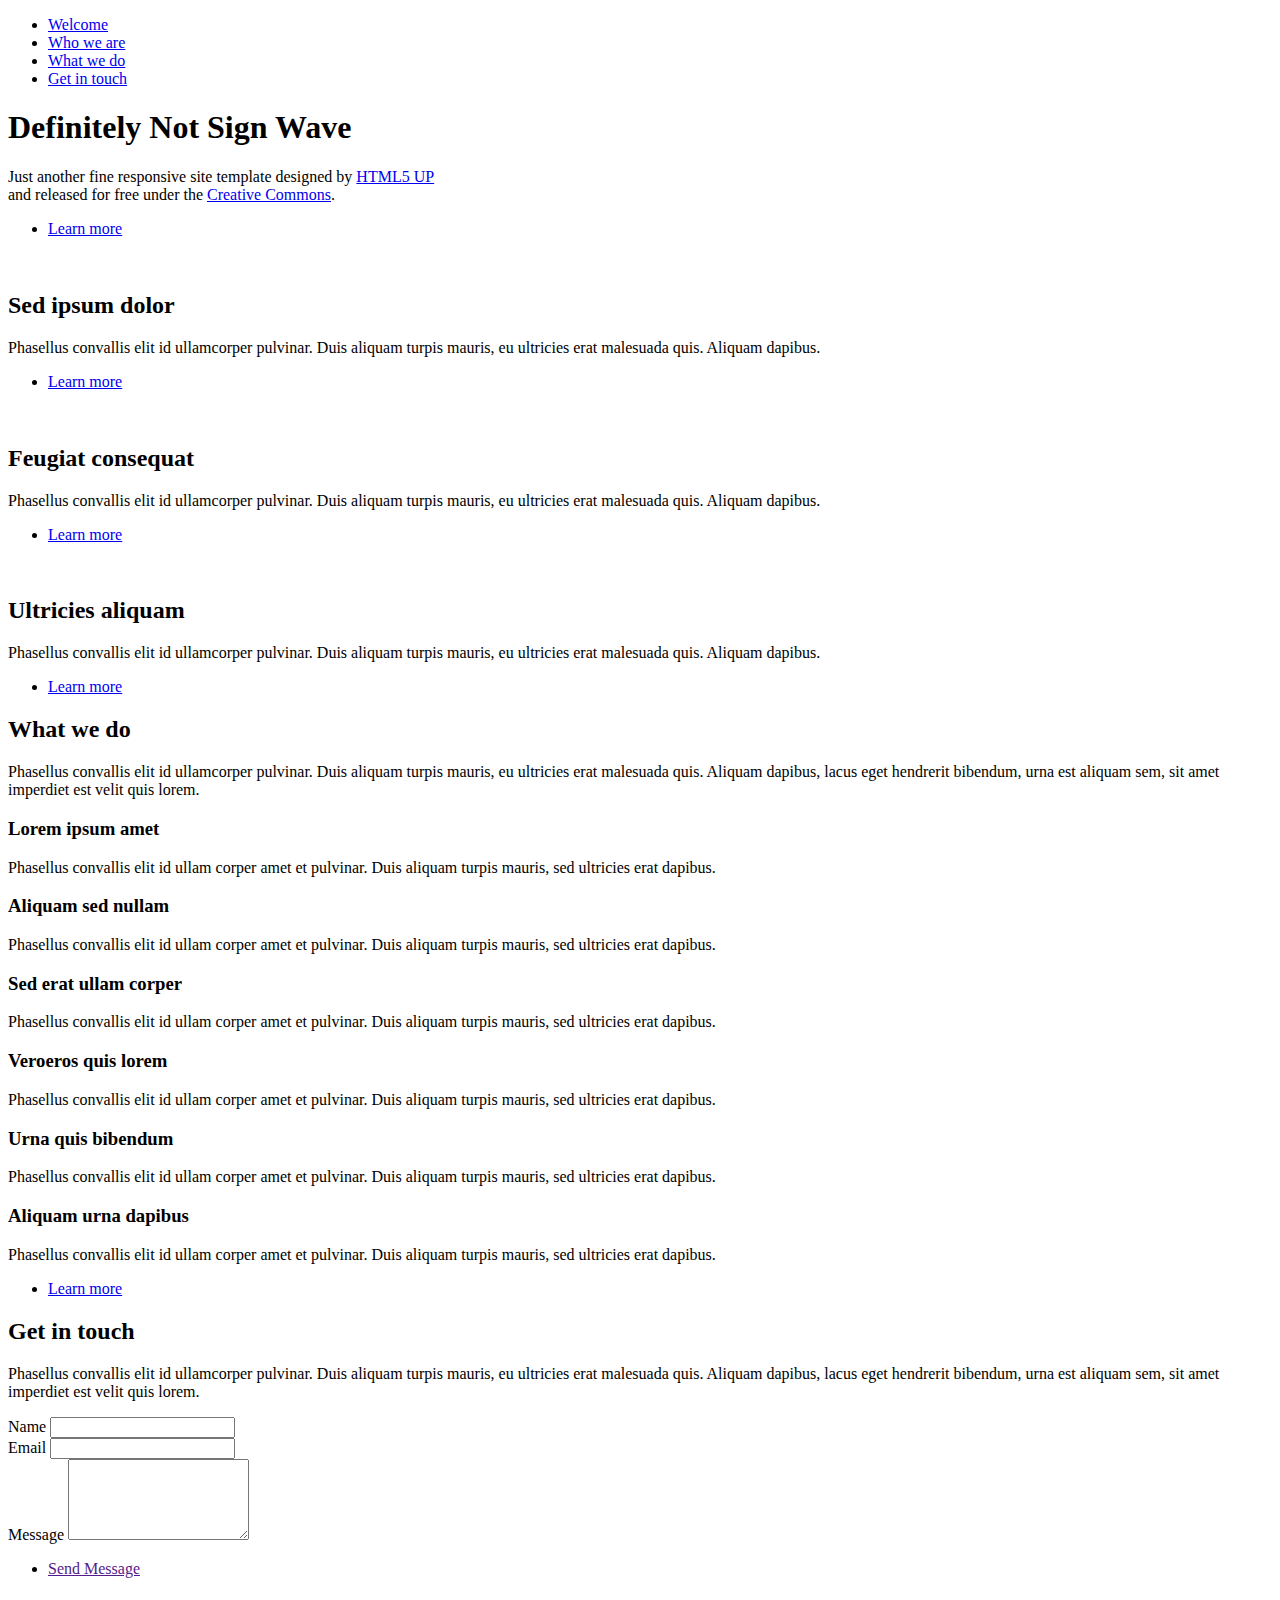
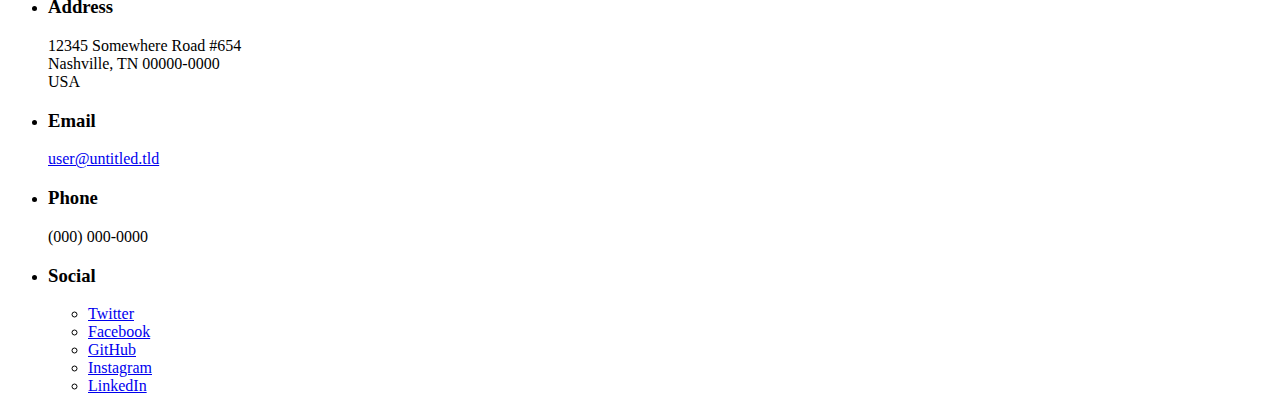
==== index.html @ 36e2e741 "Add files via upload" ====
<!DOCTYPE HTML>
<!--
	Hyperspace by HTML5 UP
	html5up.net | @ajlkn
	Free for personal and commercial use under the CCA 3.0 license (html5up.net/license)
-->
<html>
	<head>
		<title>Not Sign Wave</title>
		<meta charset="utf-8" />
		<meta name="viewport" content="width=device-width, initial-scale=1, user-scalable=no" />
		<link rel="stylesheet" href="assets/css/main.css" />
		<noscript><link rel="stylesheet" href="assets/css/noscript.css" /></noscript>
	</head>
	<body class="is-preload">

		<!-- Sidebar -->
			<section id="sidebar">
				<div class="inner">
					<nav>
						<ul>
							<li><a href="#intro">Welcome</a></li>
							<li><a href="#one">Who we are</a></li>
							<li><a href="#two">What we do</a></li>
							<li><a href="#three">Get in touch</a></li>
						</ul>
					</nav>
				</div>
			</section>

		<!-- Wrapper -->
			<div id="wrapper">

				<!-- Intro -->
					<section id="intro" class="wrapper style1 fullscreen fade-up">
						<div class="inner">
							<h1>Definitely Not Sign Wave</h1>
							<p>Just another fine responsive site template designed by <a href="http://html5up.net">HTML5 UP</a><br />
							and released for free under the <a href="http://html5up.net/license">Creative Commons</a>.</p>
							<ul class="actions">
								<li><a href="#one" class="button scrolly">Learn more</a></li>
							</ul>
						</div>
					</section>

				<!-- One -->
					<section id="one" class="wrapper style2 spotlights">
						<section>
							<a href="#" class="image"><img src="images/pic01.jpg" alt="" data-position="center center" /></a>
							<div class="content">
								<div class="inner">
									<h2>Sed ipsum dolor</h2>
									<p>Phasellus convallis elit id ullamcorper pulvinar. Duis aliquam turpis mauris, eu ultricies erat malesuada quis. Aliquam dapibus.</p>
									<ul class="actions">
										<li><a href="generic.html" class="button">Learn more</a></li>
									</ul>
								</div>
							</div>
						</section>
						<section>
							<a href="#" class="image"><img src="images/pic02.jpg" alt="" data-position="top center" /></a>
							<div class="content">
								<div class="inner">
									<h2>Feugiat consequat</h2>
									<p>Phasellus convallis elit id ullamcorper pulvinar. Duis aliquam turpis mauris, eu ultricies erat malesuada quis. Aliquam dapibus.</p>
									<ul class="actions">
										<li><a href="generic.html" class="button">Learn more</a></li>
									</ul>
								</div>
							</div>
						</section>
						<section>
							<a href="#" class="image"><img src="images/pic03.jpg" alt="" data-position="25% 25%" /></a>
							<div class="content">
								<div class="inner">
									<h2>Ultricies aliquam</h2>
									<p>Phasellus convallis elit id ullamcorper pulvinar. Duis aliquam turpis mauris, eu ultricies erat malesuada quis. Aliquam dapibus.</p>
									<ul class="actions">
										<li><a href="generic.html" class="button">Learn more</a></li>
									</ul>
								</div>
							</div>
						</section>
					</section>

				<!-- Two -->
					<section id="two" class="wrapper style3 fade-up">
						<div class="inner">
							<h2>What we do</h2>
							<p>Phasellus convallis elit id ullamcorper pulvinar. Duis aliquam turpis mauris, eu ultricies erat malesuada quis. Aliquam dapibus, lacus eget hendrerit bibendum, urna est aliquam sem, sit amet imperdiet est velit quis lorem.</p>
							<div class="features">
								<section>
									<span class="icon solid major fa-code"></span>
									<h3>Lorem ipsum amet</h3>
									<p>Phasellus convallis elit id ullam corper amet et pulvinar. Duis aliquam turpis mauris, sed ultricies erat dapibus.</p>
								</section>
								<section>
									<span class="icon solid major fa-lock"></span>
									<h3>Aliquam sed nullam</h3>
									<p>Phasellus convallis elit id ullam corper amet et pulvinar. Duis aliquam turpis mauris, sed ultricies erat dapibus.</p>
								</section>
								<section>
									<span class="icon solid major fa-cog"></span>
									<h3>Sed erat ullam corper</h3>
									<p>Phasellus convallis elit id ullam corper amet et pulvinar. Duis aliquam turpis mauris, sed ultricies erat dapibus.</p>
								</section>
								<section>
									<span class="icon solid major fa-desktop"></span>
									<h3>Veroeros quis lorem</h3>
									<p>Phasellus convallis elit id ullam corper amet et pulvinar. Duis aliquam turpis mauris, sed ultricies erat dapibus.</p>
								</section>
								<section>
									<span class="icon solid major fa-link"></span>
									<h3>Urna quis bibendum</h3>
									<p>Phasellus convallis elit id ullam corper amet et pulvinar. Duis aliquam turpis mauris, sed ultricies erat dapibus.</p>
								</section>
								<section>
									<span class="icon major fa-gem"></span>
									<h3>Aliquam urna dapibus</h3>
									<p>Phasellus convallis elit id ullam corper amet et pulvinar. Duis aliquam turpis mauris, sed ultricies erat dapibus.</p>
								</section>
							</div>
							<ul class="actions">
								<li><a href="generic.html" class="button">Learn more</a></li>
							</ul>
						</div>
					</section>

				<!-- Three -->
					<section id="three" class="wrapper style1 fade-up">
						<div class="inner">
							<h2>Get in touch</h2>
							<p>Phasellus convallis elit id ullamcorper pulvinar. Duis aliquam turpis mauris, eu ultricies erat malesuada quis. Aliquam dapibus, lacus eget hendrerit bibendum, urna est aliquam sem, sit amet imperdiet est velit quis lorem.</p>
							<div class="split style1">
								<section>
									<form method="post" action="#">
										<div class="fields">
											<div class="field half">
												<label for="name">Name</label>
												<input type="text" name="name" id="name" />
											</div>
											<div class="field half">
												<label for="email">Email</label>
												<input type="text" name="email" id="email" />
											</div>
											<div class="field">
												<label for="message">Message</label>
												<textarea name="message" id="message" rows="5"></textarea>
											</div>
										</div>
										<ul class="actions">
											<li><a href="" class="button submit">Send Message</a></li>
										</ul>
									</form>
								</section>
								<section>
									<ul class="contact">
										<li>
											<h3>Address</h3>
											<span>12345 Somewhere Road #654<br />
											Nashville, TN 00000-0000<br />
											USA</span>
										</li>
										<li>
											<h3>Email</h3>
											<a href="#">user@untitled.tld</a>
										</li>
										<li>
											<h3>Phone</h3>
											<span>(000) 000-0000</span>
										</li>
										<li>
											<h3>Social</h3>
											<ul class="icons">
												<li><a href="#" class="icon brands fa-twitter"><span class="label">Twitter</span></a></li>
												<li><a href="#" class="icon brands fa-facebook-f"><span class="label">Facebook</span></a></li>
												<li><a href="#" class="icon brands fa-github"><span class="label">GitHub</span></a></li>
												<li><a href="#" class="icon brands fa-instagram"><span class="label">Instagram</span></a></li>
												<li><a href="#" class="icon brands fa-linkedin-in"><span class="label">LinkedIn</span></a></li>
											</ul>
										</li>
									</ul>
								</section>
							</div>
						</div>
					</section>

			</div>

		<!-- Scripts -->
			<script src="assets/js/jquery.min.js"></script>
			<script src="assets/js/jquery.scrollex.min.js"></script>
			<script src="assets/js/jquery.scrolly.min.js"></script>
			<script src="assets/js/browser.min.js"></script>
			<script src="assets/js/breakpoints.min.js"></script>
			<script src="assets/js/util.js"></script>
			<script src="assets/js/main.js"></script>

	</body>
</html>
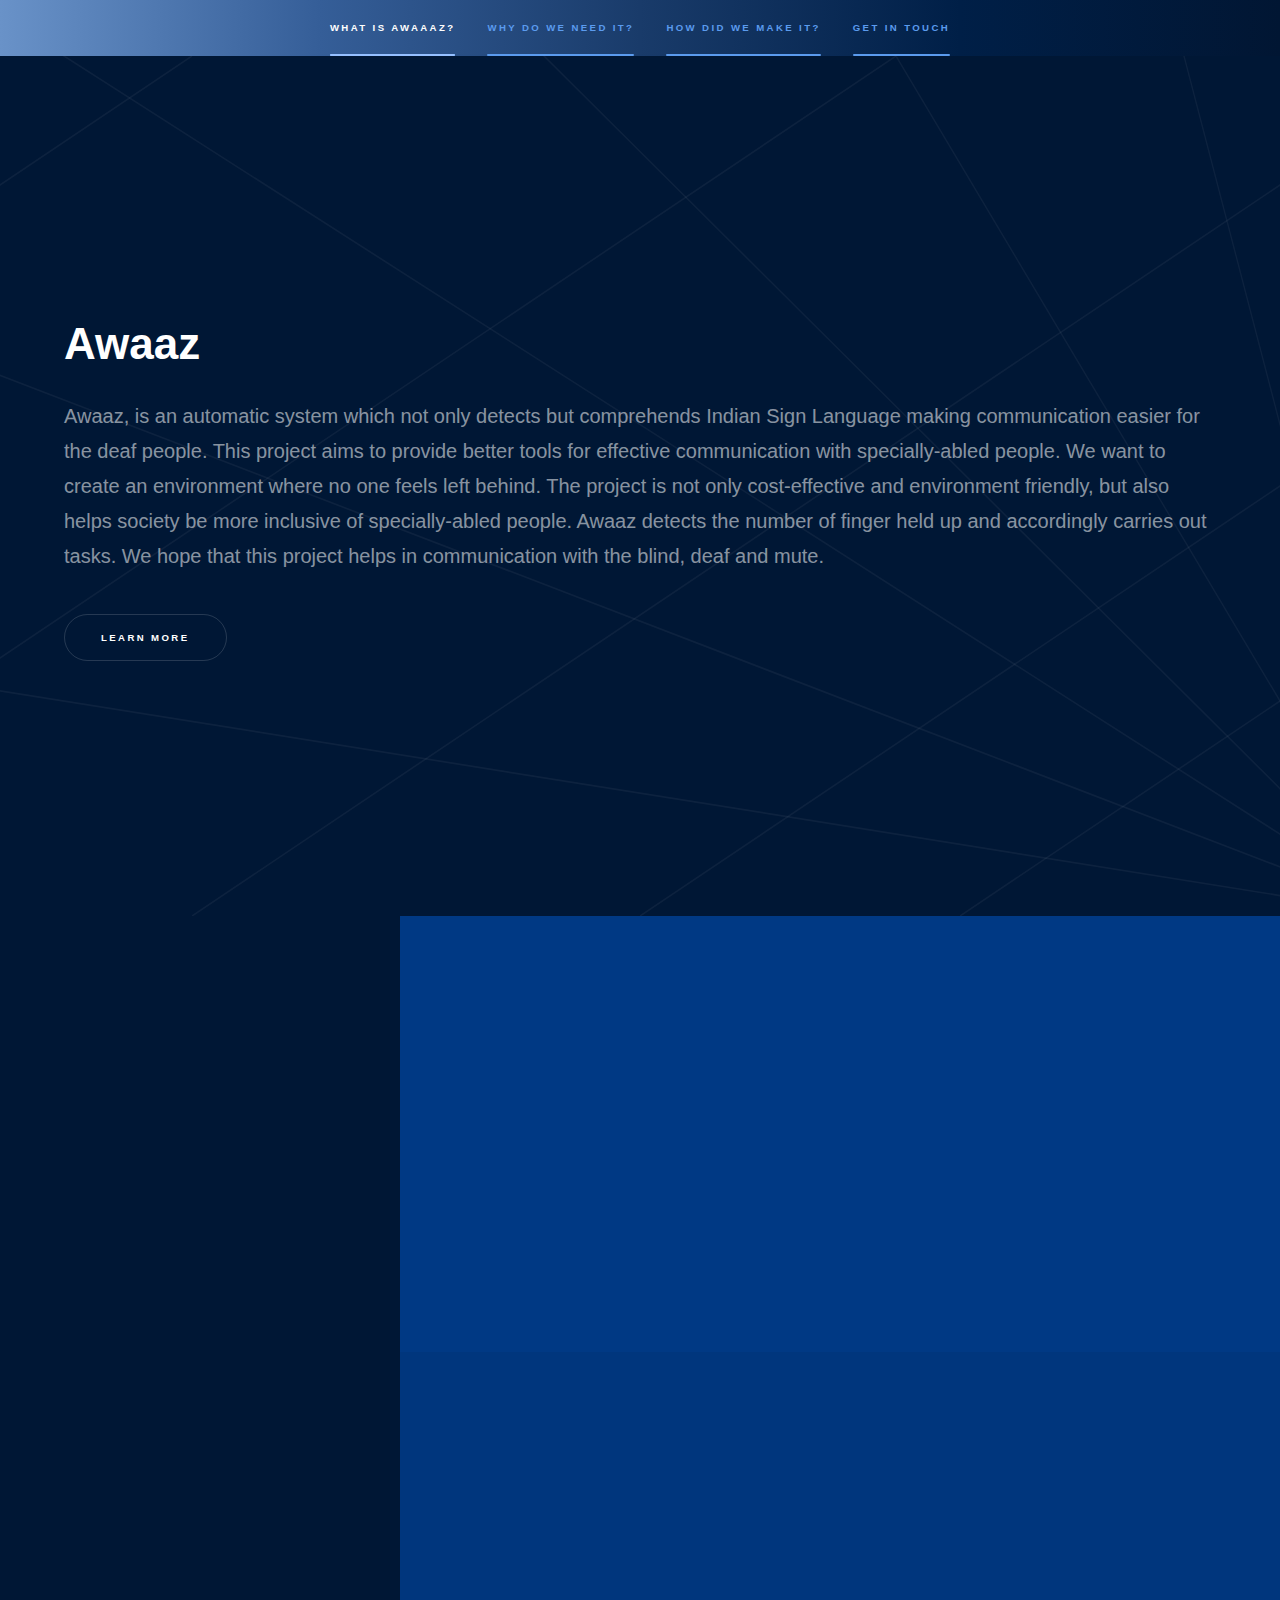
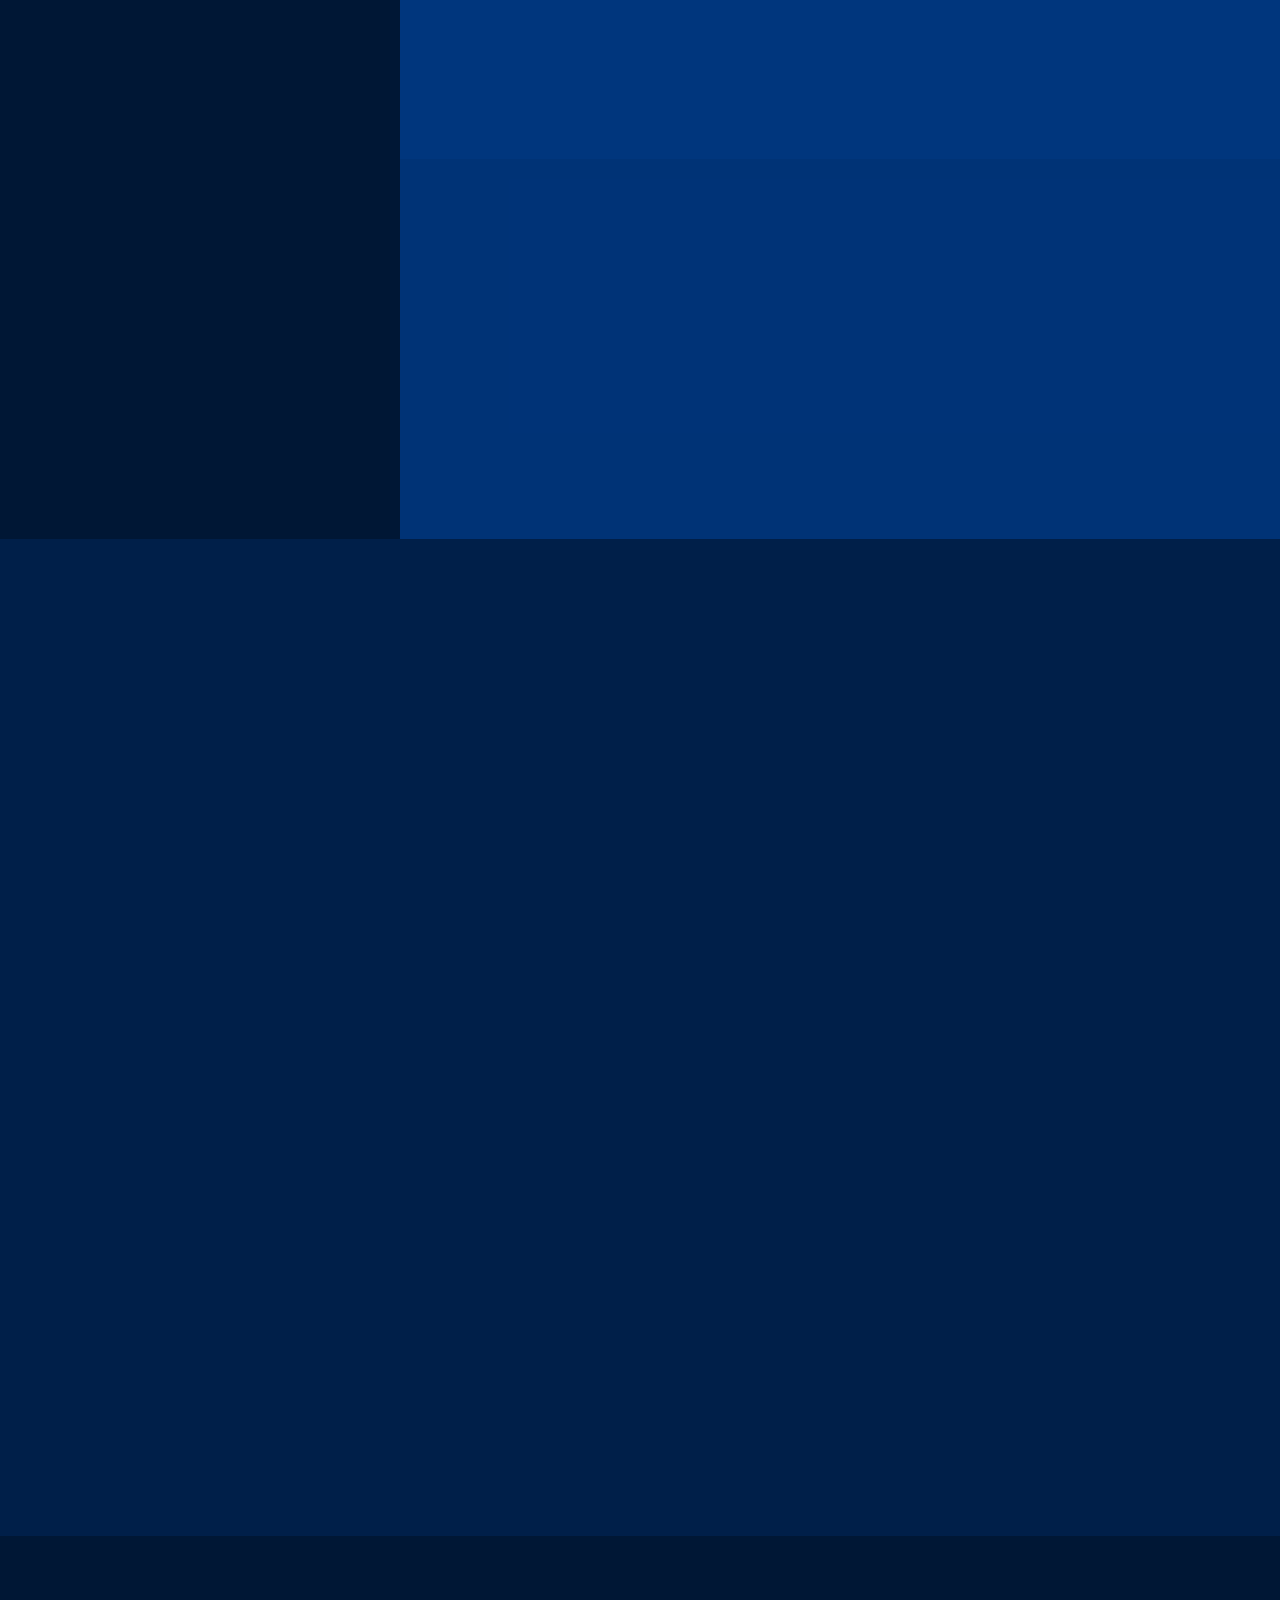
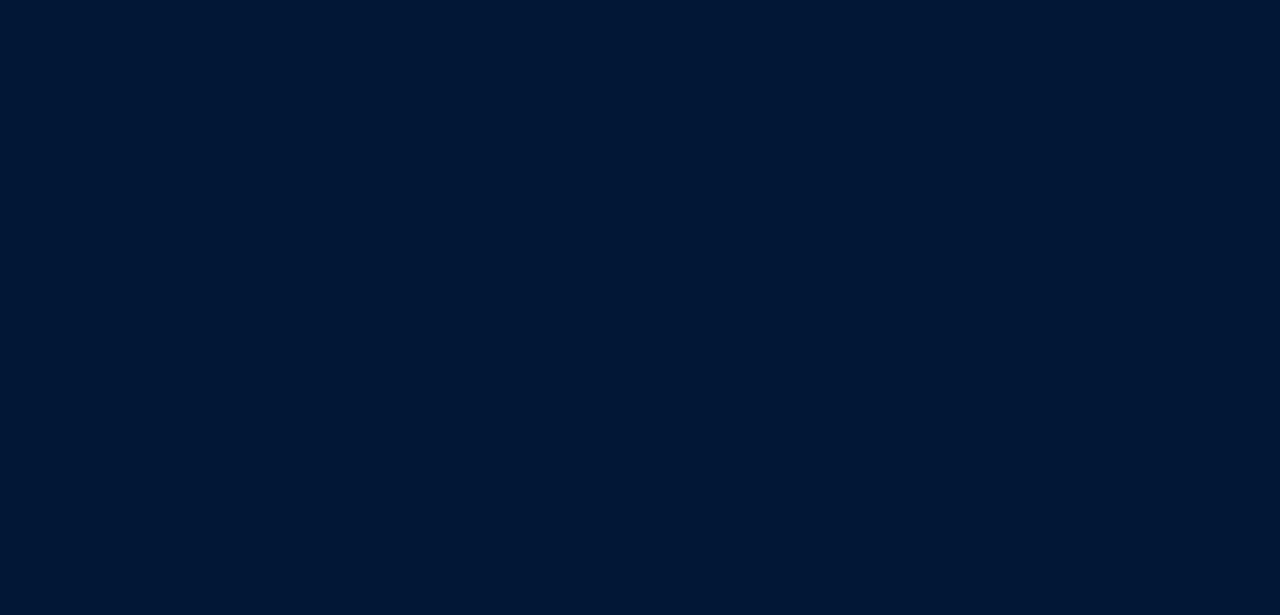
==== commit 07b47c75: "Update index.html" ====
--- a/index.html
+++ b/index.html
@@ -6,7 +6,7 @@
 -->
 <html>
 	<head>
-		<title>Not Sign Wave</title>
+		<title>Awaaz</title>
 		<meta charset="utf-8" />
 		<meta name="viewport" content="width=device-width, initial-scale=1, user-scalable=no" />
 		<link rel="stylesheet" href="assets/css/main.css" />
@@ -19,9 +19,9 @@
 				<div class="inner">
 					<nav>
 						<ul>
-							<li><a href="#intro">Welcome</a></li>
-							<li><a href="#one">Who we are</a></li>
-							<li><a href="#two">What we do</a></li>
+							<li><a href="#intro">What is Awaaaz?</a></li>
+							<li><a href="#one">Why do we need it?</a></li>
+							<li><a href="#two">How did we make it?</a></li>
 							<li><a href="#three">Get in touch</a></li>
 						</ul>
 					</nav>
@@ -34,9 +34,12 @@
 				<!-- Intro -->
 					<section id="intro" class="wrapper style1 fullscreen fade-up">
 						<div class="inner">
-							<h1>Definitely Not Sign Wave</h1>
-							<p>Just another fine responsive site template designed by <a href="http://html5up.net">HTML5 UP</a><br />
-							and released for free under the <a href="http://html5up.net/license">Creative Commons</a>.</p>
+							<h1>Awaaz</h1>
+							<p>Awaaz, is an automatic system which not only detects but comprehends Indian Sign Language making communication easier for the deaf people. 
+								This project aims to provide better tools for effective communication with specially-abled people. We want to create an environment where no one feels left behind. 
+								The project is not only cost-effective and environment friendly, but also helps society be more inclusive of specially-abled people.
+								Awaaz detects the number of finger held up and accordingly carries out tasks. We hope that this project helps in communication with the blind, deaf and mute.
+							</p>
 							<ul class="actions">
 								<li><a href="#one" class="button scrolly">Learn more</a></li>
 							</ul>
@@ -49,8 +52,12 @@
 							<a href="#" class="image"><img src="images/pic01.jpg" alt="" data-position="center center" /></a>
 							<div class="content">
 								<div class="inner">
-									<h2>Sed ipsum dolor</h2>
-									<p>Phasellus convallis elit id ullamcorper pulvinar. Duis aliquam turpis mauris, eu ultricies erat malesuada quis. Aliquam dapibus.</p>
+									<h2 style="color: black;">UNSDG 7</h2>
+									<p>Affordable and Clean energy</p>
+									<p>
+										Sign language detectors, being affordable alternatives to costly communication methods like interpreters, can redirect resources to energy access projects.
+										 They also improve information access, education, and employment opportunities for the deaf, promoting inclusivity and sustainable development.
+									</p>
 									<ul class="actions">
 										<li><a href="generic.html" class="button">Learn more</a></li>
 									</ul>
@@ -61,8 +68,11 @@
 							<a href="#" class="image"><img src="images/pic02.jpg" alt="" data-position="top center" /></a>
 							<div class="content">
 								<div class="inner">
-									<h2>Feugiat consequat</h2>
-									<p>Phasellus convallis elit id ullamcorper pulvinar. Duis aliquam turpis mauris, eu ultricies erat malesuada quis. Aliquam dapibus.</p>
+									<h2 style="color: black;">UNSDG 9</h2>
+									<p>Innovation, Industry and Infrastructure</p>
+									<p>
+										A cheap sign language detector promotes inclusive innovation and supports sustainable industrialization by improving communication infrastructure and ensuring equitable access to technology for the deaf.
+									</p>
 									<ul class="actions">
 										<li><a href="generic.html" class="button">Learn more</a></li>
 									</ul>
@@ -73,8 +83,12 @@
 							<a href="#" class="image"><img src="images/pic03.jpg" alt="" data-position="25% 25%" /></a>
 							<div class="content">
 								<div class="inner">
-									<h2>Ultricies aliquam</h2>
-									<p>Phasellus convallis elit id ullamcorper pulvinar. Duis aliquam turpis mauris, eu ultricies erat malesuada quis. Aliquam dapibus.</p>
+									<h2 style="color: black;">UNSDG 10</h2>
+									<p>Reduced Inequalities</p>
+									<p>
+										Indian sign language detection bridges the communication gap, boosting access to information and empowering deaf communities. 
+										This helps achieve SDG 10 by reducing inequalities.
+									</p>
 									<ul class="actions">
 										<li><a href="generic.html" class="button">Learn more</a></li>
 									</ul>
@@ -86,8 +100,14 @@
 				<!-- Two -->
 					<section id="two" class="wrapper style3 fade-up">
 						<div class="inner">
-							<h2>What we do</h2>
-							<p>Phasellus convallis elit id ullamcorper pulvinar. Duis aliquam turpis mauris, eu ultricies erat malesuada quis. Aliquam dapibus, lacus eget hendrerit bibendum, urna est aliquam sem, sit amet imperdiet est velit quis lorem.</p>
+							<h2>How did we make it?</h2>
+							<p>
+								The sign language detector project utilizes Python and C. 
+								Python enables us to implement easy graphic coding, while C optimizes performance for tasks like image processing. 
+								It employs Mediapipe and OpenCV libraries for gesture detection, with Mediapipe offering media processing tools like hand tracking, essential for sign language interpretation. 
+								OpenCV provides robust image and video analysis, enhancing gesture recognition accuracy. 
+								Together, these technologies create a powerful framework for precise gesture detection and interpretation, improving communication accessibility for the deaf community.
+							</p>
 							<div class="features">
 								<section>
 									<span class="icon solid major fa-code"></span>
@@ -197,4 +217,4 @@
 			<script src="assets/js/main.js"></script>
 
 	</body>
-</html>+</html>
--- a/assets/css/main.css
+++ b/assets/css/main.css
@@ -0,0 +1,3909 @@
+@import url(fontawesome-all.min.css);
+
+/*
+	Hyperspace by HTML5 UP
+	html5up.net | @ajlkn
+	Free for personal and commercial use under the CCA 3.0 license (html5up.net/license)
+*/
+
+html, body, div, span, applet, object,
+iframe, h1, h2, h3, h4, h5, h6, p, blockquote,
+pre, a, abbr, acronym, address, big, cite,
+code, del, dfn, em, img, ins, kbd, q, s, samp,
+small, strike, strong, sub, sup, tt, var, b,
+u, i, center, dl, dt, dd, ol, ul, li, fieldset,
+form, label, legend, table, caption, tbody,
+tfoot, thead, tr, th, td, article, aside,
+canvas, details, embed, figure, figcaption,
+footer, header, hgroup, menu, nav, output, ruby,
+section, summary, time, mark, audio, video {
+	margin: 0;
+	padding: 0;
+	border: 0;
+	font-size: 100%;
+	font: inherit;
+	vertical-align: baseline;}
+
+article, aside, details, figcaption, figure,
+footer, header, hgroup, menu, nav, section {
+	display: block;}
+
+body {
+	line-height: 1;
+}
+
+ol, ul {
+	list-style: none;
+}
+
+blockquote, q {
+	quotes: none;
+}
+
+	blockquote:before, blockquote:after, q:before, q:after {
+		content: '';
+		content: none;
+	}
+
+table {
+	border-collapse: collapse;
+	border-spacing: 0;
+}
+
+body {
+	-webkit-text-size-adjust: none;
+}
+
+mark {
+	background-color: transparent;
+	color: inherit;
+}
+
+input::-moz-focus-inner {
+	border: 0;
+	padding: 0;
+}
+
+input, select, textarea {
+	-moz-appearance: none;
+	-webkit-appearance: none;
+	-ms-appearance: none;
+	appearance: none;
+}
+
+/* Basic */
+
+	@-ms-viewport {
+		width: device-width;
+	}
+
+	body {
+		-ms-overflow-style: scrollbar;
+	}
+
+	@media screen and (max-width: 480px) {
+
+		html, body {
+			min-width: 320px;
+		}
+
+	}
+
+	html {
+		box-sizing: border-box;
+	}
+
+	*, *:before, *:after {
+		box-sizing: inherit;
+	}
+
+	body {
+		background: #001735;
+	}
+
+		body.is-preload *, body.is-preload *:before, body.is-preload *:after {
+			-moz-animation: none !important;
+			-webkit-animation: none !important;
+			-ms-animation: none !important;
+			animation: none !important;
+			-moz-transition: none !important;
+			-webkit-transition: none !important;
+			-ms-transition: none !important;
+			transition: none !important;
+		}
+
+/* Type */
+
+	body, input, select, textarea {
+		color: rgba(255, 255, 255, 0.55);
+		font-family: Arial, Helvetica, sans-serif;
+		font-size: 16.5pt;
+		font-weight: normal;
+		line-height: 1.75;
+	}
+
+		@media screen and (max-width: 1680px) {
+
+			body, input, select, textarea {
+				font-size: 13pt;
+			}
+
+		}
+
+		@media screen and (max-width: 1280px) {
+
+			body, input, select, textarea {
+				font-size: 12pt;
+			}
+
+		}
+
+		@media screen and (max-width: 360px) {
+
+			body, input, select, textarea {
+				font-size: 11pt;
+			}
+
+		}
+
+	a {
+		-moz-transition: color 0.2s ease, border-bottom-color 0.2s ease;
+		-webkit-transition: color 0.2s ease, border-bottom-color 0.2s ease;
+		-ms-transition: color 0.2s ease, border-bottom-color 0.2s ease;
+		transition: color 0.2s ease, border-bottom-color 0.2s ease;
+		border-bottom: dotted 1px rgba(255, 255, 255, 0.35);
+		color: inherit;
+		text-decoration: none;
+	}
+
+		a:hover {
+			border-bottom-color: transparent;
+			color: #ffffff;
+		}
+
+	strong, b {
+		color: #ffffff;
+		font-weight: bold;
+	}
+
+	em, i {
+		font-style: italic;
+	}
+
+	p {
+		margin: 0 0 2em 0;
+	}
+
+	h1, h2, h3, h4, h5, h6 {
+		color: #ffffff;
+		font-weight: bold;
+		line-height: 1.5;
+		margin: 0 0 0.5em 0;
+	}
+
+		h1 a, h2 a, h3 a, h4 a, h5 a, h6 a {
+			color: inherit;
+			text-decoration: none;
+		}
+
+	h1 {
+		font-size: 2.75em;
+	}
+
+		h1.major {
+			margin: 0 0 1.3em 0;
+			position: relative;
+			padding-bottom: 0.35em;
+		}
+
+			h1.major:after {
+				background-image: -moz-linear-gradient(to right, #001a3e, #386391);
+				background-image: -webkit-linear-gradient(to right, #001a3e, #386391);
+				background-image: -ms-linear-gradient(to right, #001a3e, #386391);
+				background-image: linear-gradient(to right, #001a3e, #386391);
+				-moz-transition: max-width 0.2s ease;
+				-webkit-transition: max-width 0.2s ease;
+				-ms-transition: max-width 0.2s ease;
+				transition: max-width 0.2s ease;
+				border-radius: 0.2em;
+				bottom: 0;
+				content: '';
+				height: 0.05em;
+				position: absolute;
+				right: 0;
+				width: 100%;
+			}
+
+	h2 {
+		font-size: 1.75em;
+	}
+
+	h3 {
+		font-size: 1.1em;
+	}
+
+	h4 {
+		font-size: 1em;
+	}
+
+	h5 {
+		font-size: 0.8em;
+	}
+
+	h6 {
+		font-size: 0.6em;
+	}
+
+	@media screen and (max-width: 736px) {
+
+		h1 {
+			font-size: 2em;
+		}
+
+		h2 {
+			font-size: 1.25em;
+		}
+
+		h3 {
+			font-size: 1em;
+		}
+
+		h4 {
+			font-size: 0.8em;
+		}
+
+		h5 {
+			font-size: 0.6em;
+		}
+
+		h6 {
+			font-size: 0.6em;
+		}
+
+	}
+
+	sub {
+		font-size: 0.8em;
+		position: relative;
+		top: 0.5em;
+	}
+
+	sup {
+		font-size: 0.8em;
+		position: relative;
+		top: -0.5em;
+	}
+
+	blockquote {
+		border-left: solid 4px rgba(255, 255, 255, 0.15);
+		font-style: italic;
+		margin: 0 0 2em 0;
+		padding: 0.5em 0 0.5em 2em;
+	}
+
+	code {
+		background: rgba(255, 255, 255, 0.05);
+		border-radius: 0.25em;
+		border: solid 1px rgba(255, 255, 255, 0.15);
+		font-family: "Courier New", monospace;
+		font-size: 0.9em;
+		margin: 0 0.25em;
+		padding: 0.25em 0.65em;
+	}
+
+	pre {
+		-webkit-overflow-scrolling: touch;
+		font-family: "Courier New", monospace;
+		font-size: 0.9em;
+		margin: 0 0 2em 0;
+	}
+
+		pre code {
+			display: block;
+			line-height: 1.75em;
+			padding: 1em 1.5em;
+			overflow-x: auto;
+		}
+
+	hr {
+		border: 0;
+		border-bottom: solid 1px rgba(255, 255, 255, 0.15);
+		margin: 2em 0;
+	}
+
+		hr.major {
+			margin: 3em 0;
+		}
+
+	.align-left {
+		text-align: left;
+	}
+
+	.align-center {
+		text-align: center;
+	}
+
+	.align-right {
+		text-align: right;
+	}
+
+/* Row */
+
+	.row {
+		display: flex;
+		flex-wrap: wrap;
+		box-sizing: border-box;
+		align-items: stretch;
+	}
+
+		.row > * {
+			box-sizing: border-box;
+		}
+
+		.row.gtr-uniform > * > :last-child {
+			margin-bottom: 0;
+		}
+
+		.row.aln-left {
+			justify-content: flex-start;
+		}
+
+		.row.aln-center {
+			justify-content: center;
+		}
+
+		.row.aln-right {
+			justify-content: flex-end;
+		}
+
+		.row.aln-top {
+			align-items: flex-start;
+		}
+
+		.row.aln-middle {
+			align-items: center;
+		}
+
+		.row.aln-bottom {
+			align-items: flex-end;
+		}
+
+		.row > .imp {
+			order: -1;
+		}
+
+		.row > .col-1 {
+			width: 8.33333%;
+		}
+
+		.row > .off-1 {
+			margin-left: 8.33333%;
+		}
+
+		.row > .col-2 {
+			width: 16.66667%;
+		}
+
+		.row > .off-2 {
+			margin-left: 16.66667%;
+		}
+
+		.row > .col-3 {
+			width: 25%;
+		}
+
+		.row > .off-3 {
+			margin-left: 25%;
+		}
+
+		.row > .col-4 {
+			width: 33.33333%;
+		}
+
+		.row > .off-4 {
+			margin-left: 33.33333%;
+		}
+
+		.row > .col-5 {
+			width: 41.66667%;
+		}
+
+		.row > .off-5 {
+			margin-left: 41.66667%;
+		}
+
+		.row > .col-6 {
+			width: 50%;
+		}
+
+		.row > .off-6 {
+			margin-left: 50%;
+		}
+
+		.row > .col-7 {
+			width: 58.33333%;
+		}
+
+		.row > .off-7 {
+			margin-left: 58.33333%;
+		}
+
+		.row > .col-8 {
+			width: 66.66667%;
+		}
+
+		.row > .off-8 {
+			margin-left: 66.66667%;
+		}
+
+		.row > .col-9 {
+			width: 75%;
+		}
+
+		.row > .off-9 {
+			margin-left: 75%;
+		}
+
+		.row > .col-10 {
+			width: 83.33333%;
+		}
+
+		.row > .off-10 {
+			margin-left: 83.33333%;
+		}
+
+		.row > .col-11 {
+			width: 91.66667%;
+		}
+
+		.row > .off-11 {
+			margin-left: 91.66667%;
+		}
+
+		.row > .col-12 {
+			width: 100%;
+		}
+
+		.row > .off-12 {
+			margin-left: 100%;
+		}
+
+		.row.gtr-0 {
+			margin-top: 0;
+			margin-left: 0em;
+		}
+
+			.row.gtr-0 > * {
+				padding: 0 0 0 0em;
+			}
+
+			.row.gtr-0.gtr-uniform {
+				margin-top: 0em;
+			}
+
+				.row.gtr-0.gtr-uniform > * {
+					padding-top: 0em;
+				}
+
+		.row.gtr-25 {
+			margin-top: 0;
+			margin-left: -0.375em;
+		}
+
+			.row.gtr-25 > * {
+				padding: 0 0 0 0.375em;
+			}
+
+			.row.gtr-25.gtr-uniform {
+				margin-top: -0.375em;
+			}
+
+				.row.gtr-25.gtr-uniform > * {
+					padding-top: 0.375em;
+				}
+
+		.row.gtr-50 {
+			margin-top: 0;
+			margin-left: -0.75em;
+		}
+
+			.row.gtr-50 > * {
+				padding: 0 0 0 0.75em;
+			}
+
+			.row.gtr-50.gtr-uniform {
+				margin-top: -0.75em;
+			}
+
+				.row.gtr-50.gtr-uniform > * {
+					padding-top: 0.75em;
+				}
+
+		.row {
+			margin-top: 0;
+			margin-left: -1.5em;
+		}
+
+			.row > * {
+				padding: 0 0 0 1.5em;
+			}
+
+			.row.gtr-uniform {
+				margin-top: -1.5em;
+			}
+
+				.row.gtr-uniform > * {
+					padding-top: 1.5em;
+				}
+
+		.row.gtr-150 {
+			margin-top: 0;
+			margin-left: -2.25em;
+		}
+
+			.row.gtr-150 > * {
+				padding: 0 0 0 2.25em;
+			}
+
+			.row.gtr-150.gtr-uniform {
+				margin-top: -2.25em;
+			}
+
+				.row.gtr-150.gtr-uniform > * {
+					padding-top: 2.25em;
+				}
+
+		.row.gtr-200 {
+			margin-top: 0;
+			margin-left: -3em;
+		}
+
+			.row.gtr-200 > * {
+				padding: 0 0 0 3em;
+			}
+
+			.row.gtr-200.gtr-uniform {
+				margin-top: -3em;
+			}
+
+				.row.gtr-200.gtr-uniform > * {
+					padding-top: 3em;
+				}
+
+		@media screen and (max-width: 1680px) {
+
+			.row {
+				display: flex;
+				flex-wrap: wrap;
+				box-sizing: border-box;
+				align-items: stretch;
+			}
+
+				.row > * {
+					box-sizing: border-box;
+				}
+
+				.row.gtr-uniform > * > :last-child {
+					margin-bottom: 0;
+				}
+
+				.row.aln-left {
+					justify-content: flex-start;
+				}
+
+				.row.aln-center {
+					justify-content: center;
+				}
+
+				.row.aln-right {
+					justify-content: flex-end;
+				}
+
+				.row.aln-top {
+					align-items: flex-start;
+				}
+
+				.row.aln-middle {
+					align-items: center;
+				}
+
+				.row.aln-bottom {
+					align-items: flex-end;
+				}
+
+				.row > .imp-xlarge {
+					order: -1;
+				}
+
+				.row > .col-1-xlarge {
+					width: 8.33333%;
+				}
+
+				.row > .off-1-xlarge {
+					margin-left: 8.33333%;
+				}
+
+				.row > .col-2-xlarge {
+					width: 16.66667%;
+				}
+
+				.row > .off-2-xlarge {
+					margin-left: 16.66667%;
+				}
+
+				.row > .col-3-xlarge {
+					width: 25%;
+				}
+
+				.row > .off-3-xlarge {
+					margin-left: 25%;
+				}
+
+				.row > .col-4-xlarge {
+					width: 33.33333%;
+				}
+
+				.row > .off-4-xlarge {
+					margin-left: 33.33333%;
+				}
+
+				.row > .col-5-xlarge {
+					width: 41.66667%;
+				}
+
+				.row > .off-5-xlarge {
+					margin-left: 41.66667%;
+				}
+
+				.row > .col-6-xlarge {
+					width: 50%;
+				}
+
+				.row > .off-6-xlarge {
+					margin-left: 50%;
+				}
+
+				.row > .col-7-xlarge {
+					width: 58.33333%;
+				}
+
+				.row > .off-7-xlarge {
+					margin-left: 58.33333%;
+				}
+
+				.row > .col-8-xlarge {
+					width: 66.66667%;
+				}
+
+				.row > .off-8-xlarge {
+					margin-left: 66.66667%;
+				}
+
+				.row > .col-9-xlarge {
+					width: 75%;
+				}
+
+				.row > .off-9-xlarge {
+					margin-left: 75%;
+				}
+
+				.row > .col-10-xlarge {
+					width: 83.33333%;
+				}
+
+				.row > .off-10-xlarge {
+					margin-left: 83.33333%;
+				}
+
+				.row > .col-11-xlarge {
+					width: 91.66667%;
+				}
+
+				.row > .off-11-xlarge {
+					margin-left: 91.66667%;
+				}
+
+				.row > .col-12-xlarge {
+					width: 100%;
+				}
+
+				.row > .off-12-xlarge {
+					margin-left: 100%;
+				}
+
+				.row.gtr-0 {
+					margin-top: 0;
+					margin-left: 0em;
+				}
+
+					.row.gtr-0 > * {
+						padding: 0 0 0 0em;
+					}
+
+					.row.gtr-0.gtr-uniform {
+						margin-top: 0em;
+					}
+
+						.row.gtr-0.gtr-uniform > * {
+							padding-top: 0em;
+						}
+
+				.row.gtr-25 {
+					margin-top: 0;
+					margin-left: -0.375em;
+				}
+
+					.row.gtr-25 > * {
+						padding: 0 0 0 0.375em;
+					}
+
+					.row.gtr-25.gtr-uniform {
+						margin-top: -0.375em;
+					}
+
+						.row.gtr-25.gtr-uniform > * {
+							padding-top: 0.375em;
+						}
+
+				.row.gtr-50 {
+					margin-top: 0;
+					margin-left: -0.75em;
+				}
+
+					.row.gtr-50 > * {
+						padding: 0 0 0 0.75em;
+					}
+
+					.row.gtr-50.gtr-uniform {
+						margin-top: -0.75em;
+					}
+
+						.row.gtr-50.gtr-uniform > * {
+							padding-top: 0.75em;
+						}
+
+				.row {
+					margin-top: 0;
+					margin-left: -1.5em;
+				}
+
+					.row > * {
+						padding: 0 0 0 1.5em;
+					}
+
+					.row.gtr-uniform {
+						margin-top: -1.5em;
+					}
+
+						.row.gtr-uniform > * {
+							padding-top: 1.5em;
+						}
+
+				.row.gtr-150 {
+					margin-top: 0;
+					margin-left: -2.25em;
+				}
+
+					.row.gtr-150 > * {
+						padding: 0 0 0 2.25em;
+					}
+
+					.row.gtr-150.gtr-uniform {
+						margin-top: -2.25em;
+					}
+
+						.row.gtr-150.gtr-uniform > * {
+							padding-top: 2.25em;
+						}
+
+				.row.gtr-200 {
+					margin-top: 0;
+					margin-left: -3em;
+				}
+
+					.row.gtr-200 > * {
+						padding: 0 0 0 3em;
+					}
+
+					.row.gtr-200.gtr-uniform {
+						margin-top: -3em;
+					}
+
+						.row.gtr-200.gtr-uniform > * {
+							padding-top: 3em;
+						}
+
+		}
+
+		@media screen and (max-width: 1280px) {
+
+			.row {
+				display: flex;
+				flex-wrap: wrap;
+				box-sizing: border-box;
+				align-items: stretch;
+			}
+
+				.row > * {
+					box-sizing: border-box;
+				}
+
+				.row.gtr-uniform > * > :last-child {
+					margin-bottom: 0;
+				}
+
+				.row.aln-left {
+					justify-content: flex-start;
+				}
+
+				.row.aln-center {
+					justify-content: center;
+				}
+
+				.row.aln-right {
+					justify-content: flex-end;
+				}
+
+				.row.aln-top {
+					align-items: flex-start;
+				}
+
+				.row.aln-middle {
+					align-items: center;
+				}
+
+				.row.aln-bottom {
+					align-items: flex-end;
+				}
+
+				.row > .imp-large {
+					order: -1;
+				}
+
+				.row > .col-1-large {
+					width: 8.33333%;
+				}
+
+				.row > .off-1-large {
+					margin-left: 8.33333%;
+				}
+
+				.row > .col-2-large {
+					width: 16.66667%;
+				}
+
+				.row > .off-2-large {
+					margin-left: 16.66667%;
+				}
+
+				.row > .col-3-large {
+					width: 25%;
+				}
+
+				.row > .off-3-large {
+					margin-left: 25%;
+				}
+
+				.row > .col-4-large {
+					width: 33.33333%;
+				}
+
+				.row > .off-4-large {
+					margin-left: 33.33333%;
+				}
+
+				.row > .col-5-large {
+					width: 41.66667%;
+				}
+
+				.row > .off-5-large {
+					margin-left: 41.66667%;
+				}
+
+				.row > .col-6-large {
+					width: 50%;
+				}
+
+				.row > .off-6-large {
+					margin-left: 50%;
+				}
+
+				.row > .col-7-large {
+					width: 58.33333%;
+				}
+
+				.row > .off-7-large {
+					margin-left: 58.33333%;
+				}
+
+				.row > .col-8-large {
+					width: 66.66667%;
+				}
+
+				.row > .off-8-large {
+					margin-left: 66.66667%;
+				}
+
+				.row > .col-9-large {
+					width: 75%;
+				}
+
+				.row > .off-9-large {
+					margin-left: 75%;
+				}
+
+				.row > .col-10-large {
+					width: 83.33333%;
+				}
+
+				.row > .off-10-large {
+					margin-left: 83.33333%;
+				}
+
+				.row > .col-11-large {
+					width: 91.66667%;
+				}
+
+				.row > .off-11-large {
+					margin-left: 91.66667%;
+				}
+
+				.row > .col-12-large {
+					width: 100%;
+				}
+
+				.row > .off-12-large {
+					margin-left: 100%;
+				}
+
+				.row.gtr-0 {
+					margin-top: 0;
+					margin-left: 0em;
+				}
+
+					.row.gtr-0 > * {
+						padding: 0 0 0 0em;
+					}
+
+					.row.gtr-0.gtr-uniform {
+						margin-top: 0em;
+					}
+
+						.row.gtr-0.gtr-uniform > * {
+							padding-top: 0em;
+						}
+
+				.row.gtr-25 {
+					margin-top: 0;
+					margin-left: -0.375em;
+				}
+
+					.row.gtr-25 > * {
+						padding: 0 0 0 0.375em;
+					}
+
+					.row.gtr-25.gtr-uniform {
+						margin-top: -0.375em;
+					}
+
+						.row.gtr-25.gtr-uniform > * {
+							padding-top: 0.375em;
+						}
+
+				.row.gtr-50 {
+					margin-top: 0;
+					margin-left: -0.75em;
+				}
+
+					.row.gtr-50 > * {
+						padding: 0 0 0 0.75em;
+					}
+
+					.row.gtr-50.gtr-uniform {
+						margin-top: -0.75em;
+					}
+
+						.row.gtr-50.gtr-uniform > * {
+							padding-top: 0.75em;
+						}
+
+				.row {
+					margin-top: 0;
+					margin-left: -1.5em;
+				}
+
+					.row > * {
+						padding: 0 0 0 1.5em;
+					}
+
+					.row.gtr-uniform {
+						margin-top: -1.5em;
+					}
+
+						.row.gtr-uniform > * {
+							padding-top: 1.5em;
+						}
+
+				.row.gtr-150 {
+					margin-top: 0;
+					margin-left: -2.25em;
+				}
+
+					.row.gtr-150 > * {
+						padding: 0 0 0 2.25em;
+					}
+
+					.row.gtr-150.gtr-uniform {
+						margin-top: -2.25em;
+					}
+
+						.row.gtr-150.gtr-uniform > * {
+							padding-top: 2.25em;
+						}
+
+				.row.gtr-200 {
+					margin-top: 0;
+					margin-left: -3em;
+				}
+
+					.row.gtr-200 > * {
+						padding: 0 0 0 3em;
+					}
+
+					.row.gtr-200.gtr-uniform {
+						margin-top: -3em;
+					}
+
+						.row.gtr-200.gtr-uniform > * {
+							padding-top: 3em;
+						}
+
+		}
+
+		@media screen and (max-width: 980px) {
+
+			.row {
+				display: flex;
+				flex-wrap: wrap;
+				box-sizing: border-box;
+				align-items: stretch;
+			}
+
+				.row > * {
+					box-sizing: border-box;
+				}
+
+				.row.gtr-uniform > * > :last-child {
+					margin-bottom: 0;
+				}
+
+				.row.aln-left {
+					justify-content: flex-start;
+				}
+
+				.row.aln-center {
+					justify-content: center;
+				}
+
+				.row.aln-right {
+					justify-content: flex-end;
+				}
+
+				.row.aln-top {
+					align-items: flex-start;
+				}
+
+				.row.aln-middle {
+					align-items: center;
+				}
+
+				.row.aln-bottom {
+					align-items: flex-end;
+				}
+
+				.row > .imp-medium {
+					order: -1;
+				}
+
+				.row > .col-1-medium {
+					width: 8.33333%;
+				}
+
+				.row > .off-1-medium {
+					margin-left: 8.33333%;
+				}
+
+				.row > .col-2-medium {
+					width: 16.66667%;
+				}
+
+				.row > .off-2-medium {
+					margin-left: 16.66667%;
+				}
+
+				.row > .col-3-medium {
+					width: 25%;
+				}
+
+				.row > .off-3-medium {
+					margin-left: 25%;
+				}
+
+				.row > .col-4-medium {
+					width: 33.33333%;
+				}
+
+				.row > .off-4-medium {
+					margin-left: 33.33333%;
+				}
+
+				.row > .col-5-medium {
+					width: 41.66667%;
+				}
+
+				.row > .off-5-medium {
+					margin-left: 41.66667%;
+				}
+
+				.row > .col-6-medium {
+					width: 50%;
+				}
+
+				.row > .off-6-medium {
+					margin-left: 50%;
+				}
+
+				.row > .col-7-medium {
+					width: 58.33333%;
+				}
+
+				.row > .off-7-medium {
+					margin-left: 58.33333%;
+				}
+
+				.row > .col-8-medium {
+					width: 66.66667%;
+				}
+
+				.row > .off-8-medium {
+					margin-left: 66.66667%;
+				}
+
+				.row > .col-9-medium {
+					width: 75%;
+				}
+
+				.row > .off-9-medium {
+					margin-left: 75%;
+				}
+
+				.row > .col-10-medium {
+					width: 83.33333%;
+				}
+
+				.row > .off-10-medium {
+					margin-left: 83.33333%;
+				}
+
+				.row > .col-11-medium {
+					width: 91.66667%;
+				}
+
+				.row > .off-11-medium {
+					margin-left: 91.66667%;
+				}
+
+				.row > .col-12-medium {
+					width: 100%;
+				}
+
+				.row > .off-12-medium {
+					margin-left: 100%;
+				}
+
+				.row.gtr-0 {
+					margin-top: 0;
+					margin-left: 0em;
+				}
+
+					.row.gtr-0 > * {
+						padding: 0 0 0 0em;
+					}
+
+					.row.gtr-0.gtr-uniform {
+						margin-top: 0em;
+					}
+
+						.row.gtr-0.gtr-uniform > * {
+							padding-top: 0em;
+						}
+
+				.row.gtr-25 {
+					margin-top: 0;
+					margin-left: -0.375em;
+				}
+
+					.row.gtr-25 > * {
+						padding: 0 0 0 0.375em;
+					}
+
+					.row.gtr-25.gtr-uniform {
+						margin-top: -0.375em;
+					}
+
+						.row.gtr-25.gtr-uniform > * {
+							padding-top: 0.375em;
+						}
+
+				.row.gtr-50 {
+					margin-top: 0;
+					margin-left: -0.75em;
+				}
+
+					.row.gtr-50 > * {
+						padding: 0 0 0 0.75em;
+					}
+
+					.row.gtr-50.gtr-uniform {
+						margin-top: -0.75em;
+					}
+
+						.row.gtr-50.gtr-uniform > * {
+							padding-top: 0.75em;
+						}
+
+				.row {
+					margin-top: 0;
+					margin-left: -1.5em;
+				}
+
+					.row > * {
+						padding: 0 0 0 1.5em;
+					}
+
+					.row.gtr-uniform {
+						margin-top: -1.5em;
+					}
+
+						.row.gtr-uniform > * {
+							padding-top: 1.5em;
+						}
+
+				.row.gtr-150 {
+					margin-top: 0;
+					margin-left: -2.25em;
+				}
+
+					.row.gtr-150 > * {
+						padding: 0 0 0 2.25em;
+					}
+
+					.row.gtr-150.gtr-uniform {
+						margin-top: -2.25em;
+					}
+
+						.row.gtr-150.gtr-uniform > * {
+							padding-top: 2.25em;
+						}
+
+				.row.gtr-200 {
+					margin-top: 0;
+					margin-left: -3em;
+				}
+
+					.row.gtr-200 > * {
+						padding: 0 0 0 3em;
+					}
+
+					.row.gtr-200.gtr-uniform {
+						margin-top: -3em;
+					}
+
+						.row.gtr-200.gtr-uniform > * {
+							padding-top: 3em;
+						}
+
+		}
+
+		@media screen and (max-width: 736px) {
+
+			.row {
+				display: flex;
+				flex-wrap: wrap;
+				box-sizing: border-box;
+				align-items: stretch;
+			}
+
+				.row > * {
+					box-sizing: border-box;
+				}
+
+				.row.gtr-uniform > * > :last-child {
+					margin-bottom: 0;
+				}
+
+				.row.aln-left {
+					justify-content: flex-start;
+				}
+
+				.row.aln-center {
+					justify-content: center;
+				}
+
+				.row.aln-right {
+					justify-content: flex-end;
+				}
+
+				.row.aln-top {
+					align-items: flex-start;
+				}
+
+				.row.aln-middle {
+					align-items: center;
+				}
+
+				.row.aln-bottom {
+					align-items: flex-end;
+				}
+
+				.row > .imp-small {
+					order: -1;
+				}
+
+				.row > .col-1-small {
+					width: 8.33333%;
+				}
+
+				.row > .off-1-small {
+					margin-left: 8.33333%;
+				}
+
+				.row > .col-2-small {
+					width: 16.66667%;
+				}
+
+				.row > .off-2-small {
+					margin-left: 16.66667%;
+				}
+
+				.row > .col-3-small {
+					width: 25%;
+				}
+
+				.row > .off-3-small {
+					margin-left: 25%;
+				}
+
+				.row > .col-4-small {
+					width: 33.33333%;
+				}
+
+				.row > .off-4-small {
+					margin-left: 33.33333%;
+				}
+
+				.row > .col-5-small {
+					width: 41.66667%;
+				}
+
+				.row > .off-5-small {
+					margin-left: 41.66667%;
+				}
+
+				.row > .col-6-small {
+					width: 50%;
+				}
+
+				.row > .off-6-small {
+					margin-left: 50%;
+				}
+
+				.row > .col-7-small {
+					width: 58.33333%;
+				}
+
+				.row > .off-7-small {
+					margin-left: 58.33333%;
+				}
+
+				.row > .col-8-small {
+					width: 66.66667%;
+				}
+
+				.row > .off-8-small {
+					margin-left: 66.66667%;
+				}
+
+				.row > .col-9-small {
+					width: 75%;
+				}
+
+				.row > .off-9-small {
+					margin-left: 75%;
+				}
+
+				.row > .col-10-small {
+					width: 83.33333%;
+				}
+
+				.row > .off-10-small {
+					margin-left: 83.33333%;
+				}
+
+				.row > .col-11-small {
+					width: 91.66667%;
+				}
+
+				.row > .off-11-small {
+					margin-left: 91.66667%;
+				}
+
+				.row > .col-12-small {
+					width: 100%;
+				}
+
+				.row > .off-12-small {
+					margin-left: 100%;
+				}
+
+				.row.gtr-0 {
+					margin-top: 0;
+					margin-left: 0em;
+				}
+
+					.row.gtr-0 > * {
+						padding: 0 0 0 0em;
+					}
+
+					.row.gtr-0.gtr-uniform {
+						margin-top: 0em;
+					}
+
+						.row.gtr-0.gtr-uniform > * {
+							padding-top: 0em;
+						}
+
+				.row.gtr-25 {
+					margin-top: 0;
+					margin-left: -0.375em;
+				}
+
+					.row.gtr-25 > * {
+						padding: 0 0 0 0.375em;
+					}
+
+					.row.gtr-25.gtr-uniform {
+						margin-top: -0.375em;
+					}
+
+						.row.gtr-25.gtr-uniform > * {
+							padding-top: 0.375em;
+						}
+
+				.row.gtr-50 {
+					margin-top: 0;
+					margin-left: -0.75em;
+				}
+
+					.row.gtr-50 > * {
+						padding: 0 0 0 0.75em;
+					}
+
+					.row.gtr-50.gtr-uniform {
+						margin-top: -0.75em;
+					}
+
+						.row.gtr-50.gtr-uniform > * {
+							padding-top: 0.75em;
+						}
+
+				.row {
+					margin-top: 0;
+					margin-left: -1.5em;
+				}
+
+					.row > * {
+						padding: 0 0 0 1.5em;
+					}
+
+					.row.gtr-uniform {
+						margin-top: -1.5em;
+					}
+
+						.row.gtr-uniform > * {
+							padding-top: 1.5em;
+						}
+
+				.row.gtr-150 {
+					margin-top: 0;
+					margin-left: -2.25em;
+				}
+
+					.row.gtr-150 > * {
+						padding: 0 0 0 2.25em;
+					}
+
+					.row.gtr-150.gtr-uniform {
+						margin-top: -2.25em;
+					}
+
+						.row.gtr-150.gtr-uniform > * {
+							padding-top: 2.25em;
+						}
+
+				.row.gtr-200 {
+					margin-top: 0;
+					margin-left: -3em;
+				}
+
+					.row.gtr-200 > * {
+						padding: 0 0 0 3em;
+					}
+
+					.row.gtr-200.gtr-uniform {
+						margin-top: -3em;
+					}
+
+						.row.gtr-200.gtr-uniform > * {
+							padding-top: 3em;
+						}
+
+		}
+
+		@media screen and (max-width: 480px) {
+
+			.row {
+				display: flex;
+				flex-wrap: wrap;
+				box-sizing: border-box;
+				align-items: stretch;
+			}
+
+				.row > * {
+					box-sizing: border-box;
+				}
+
+				.row.gtr-uniform > * > :last-child {
+					margin-bottom: 0;
+				}
+
+				.row.aln-left {
+					justify-content: flex-start;
+				}
+
+				.row.aln-center {
+					justify-content: center;
+				}
+
+				.row.aln-right {
+					justify-content: flex-end;
+				}
+
+				.row.aln-top {
+					align-items: flex-start;
+				}
+
+				.row.aln-middle {
+					align-items: center;
+				}
+
+				.row.aln-bottom {
+					align-items: flex-end;
+				}
+
+				.row > .imp-xsmall {
+					order: -1;
+				}
+
+				.row > .col-1-xsmall {
+					width: 8.33333%;
+				}
+
+				.row > .off-1-xsmall {
+					margin-left: 8.33333%;
+				}
+
+				.row > .col-2-xsmall {
+					width: 16.66667%;
+				}
+
+				.row > .off-2-xsmall {
+					margin-left: 16.66667%;
+				}
+
+				.row > .col-3-xsmall {
+					width: 25%;
+				}
+
+				.row > .off-3-xsmall {
+					margin-left: 25%;
+				}
+
+				.row > .col-4-xsmall {
+					width: 33.33333%;
+				}
+
+				.row > .off-4-xsmall {
+					margin-left: 33.33333%;
+				}
+
+				.row > .col-5-xsmall {
+					width: 41.66667%;
+				}
+
+				.row > .off-5-xsmall {
+					margin-left: 41.66667%;
+				}
+
+				.row > .col-6-xsmall {
+					width: 50%;
+				}
+
+				.row > .off-6-xsmall {
+					margin-left: 50%;
+				}
+
+				.row > .col-7-xsmall {
+					width: 58.33333%;
+				}
+
+				.row > .off-7-xsmall {
+					margin-left: 58.33333%;
+				}
+
+				.row > .col-8-xsmall {
+					width: 66.66667%;
+				}
+
+				.row > .off-8-xsmall {
+					margin-left: 66.66667%;
+				}
+
+				.row > .col-9-xsmall {
+					width: 75%;
+				}
+
+				.row > .off-9-xsmall {
+					margin-left: 75%;
+				}
+
+				.row > .col-10-xsmall {
+					width: 83.33333%;
+				}
+
+				.row > .off-10-xsmall {
+					margin-left: 83.33333%;
+				}
+
+				.row > .col-11-xsmall {
+					width: 91.66667%;
+				}
+
+				.row > .off-11-xsmall {
+					margin-left: 91.66667%;
+				}
+
+				.row > .col-12-xsmall {
+					width: 100%;
+				}
+
+				.row > .off-12-xsmall {
+					margin-left: 100%;
+				}
+
+				.row.gtr-0 {
+					margin-top: 0;
+					margin-left: 0em;
+				}
+
+					.row.gtr-0 > * {
+						padding: 0 0 0 0em;
+					}
+
+					.row.gtr-0.gtr-uniform {
+						margin-top: 0em;
+					}
+
+						.row.gtr-0.gtr-uniform > * {
+							padding-top: 0em;
+						}
+
+				.row.gtr-25 {
+					margin-top: 0;
+					margin-left: -0.375em;
+				}
+
+					.row.gtr-25 > * {
+						padding: 0 0 0 0.375em;
+					}
+
+					.row.gtr-25.gtr-uniform {
+						margin-top: -0.375em;
+					}
+
+						.row.gtr-25.gtr-uniform > * {
+							padding-top: 0.375em;
+						}
+
+				.row.gtr-50 {
+					margin-top: 0;
+					margin-left: -0.75em;
+				}
+
+					.row.gtr-50 > * {
+						padding: 0 0 0 0.75em;
+					}
+
+					.row.gtr-50.gtr-uniform {
+						margin-top: -0.75em;
+					}
+
+						.row.gtr-50.gtr-uniform > * {
+							padding-top: 0.75em;
+						}
+
+				.row {
+					margin-top: 0;
+					margin-left: -1.5em;
+				}
+
+					.row > * {
+						padding: 0 0 0 1.5em;
+					}
+
+					.row.gtr-uniform {
+						margin-top: -1.5em;
+					}
+
+						.row.gtr-uniform > * {
+							padding-top: 1.5em;
+						}
+
+				.row.gtr-150 {
+					margin-top: 0;
+					margin-left: -2.25em;
+				}
+
+					.row.gtr-150 > * {
+						padding: 0 0 0 2.25em;
+					}
+
+					.row.gtr-150.gtr-uniform {
+						margin-top: -2.25em;
+					}
+
+						.row.gtr-150.gtr-uniform > * {
+							padding-top: 2.25em;
+						}
+
+				.row.gtr-200 {
+					margin-top: 0;
+					margin-left: -3em;
+				}
+
+					.row.gtr-200 > * {
+						padding: 0 0 0 3em;
+					}
+
+					.row.gtr-200.gtr-uniform {
+						margin-top: -3em;
+					}
+
+						.row.gtr-200.gtr-uniform > * {
+							padding-top: 3em;
+						}
+
+		}
+
+/* Box */
+
+	.box {
+		border-radius: 0.25em;
+		border: solid 1px rgba(255, 255, 255, 0.15);
+		margin-bottom: 2em;
+		padding: 1.5em;
+	}
+
+		.box > :last-child,
+		.box > :last-child > :last-child,
+		.box > :last-child > :last-child > :last-child {
+			margin-bottom: 0;
+		}
+
+		.box.alt {
+			border: 0;
+			border-radius: 0;
+			padding: 0;
+		}
+
+/* Button */
+
+	input[type="submit"],
+	input[type="reset"],
+	input[type="button"],
+	button,
+	.button {
+		-moz-appearance: none;
+		-webkit-appearance: none;
+		-ms-appearance: none;
+		appearance: none;
+		-moz-transition: border-color 0.2s ease;
+		-webkit-transition: border-color 0.2s ease;
+		-ms-transition: border-color 0.2s ease;
+		transition: border-color 0.2s ease;
+		background-color: transparent;
+		border: solid 1px !important;
+		border-color: rgba(255, 255, 255, 0.15) !important;
+		border-radius: 3em;
+		color: #ffffff !important;
+		cursor: pointer;
+		display: inline-block;
+		font-size: 0.6em;
+		font-weight: bold;
+		height: calc(4.75em + 2px);
+		letter-spacing: 0.25em;
+		line-height: 4.75em;
+		outline: 0;
+		padding: 0 3.75em;
+		position: relative;
+		text-align: center;
+		text-decoration: none;
+		text-transform: uppercase;
+		white-space: nowrap;
+	}
+
+		input[type="submit"]:after,
+		input[type="reset"]:after,
+		input[type="button"]:after,
+		button:after,
+		.button:after {
+			-moz-transform: scale(0.25);
+			-webkit-transform: scale(0.25);
+			-ms-transform: scale(0.25);
+			transform: scale(0.25);
+			pointer-events: none;
+			-moz-transition: opacity 0.2s ease, -moz-transform 0.2s ease;
+			-webkit-transition: opacity 0.2s ease, -webkit-transform 0.2s ease;
+			-ms-transition: opacity 0.2s ease, -ms-transform 0.2s ease;
+			transition: opacity 0.2s ease, transform 0.2s ease;
+			background: #ffffff;
+			border-radius: 3em;
+			content: '';
+			height: 100%;
+			left: 0;
+			opacity: 0;
+			position: absolute;
+			top: 0;
+			width: 100%;
+		}
+
+		input[type="submit"].icon:before,
+		input[type="reset"].icon:before,
+		input[type="button"].icon:before,
+		button.icon:before,
+		.button.icon:before {
+			margin-right: 0.75em;
+		}
+
+		input[type="submit"].fit,
+		input[type="reset"].fit,
+		input[type="button"].fit,
+		button.fit,
+		.button.fit {
+			width: 100%;
+		}
+
+		input[type="submit"].small,
+		input[type="reset"].small,
+		input[type="button"].small,
+		button.small,
+		.button.small {
+			font-size: 0.4em;
+		}
+
+		input[type="submit"].large,
+		input[type="reset"].large,
+		input[type="button"].large,
+		button.large,
+		.button.large {
+			font-size: 0.8em;
+		}
+
+		input[type="submit"].primary,
+		input[type="reset"].primary,
+		input[type="button"].primary,
+		button.primary,
+		.button.primary {
+			background-color: #ffffff;
+			color: #000f2c !important;
+		}
+
+			input[type="submit"].primary:after,
+			input[type="reset"].primary:after,
+			input[type="button"].primary:after,
+			button.primary:after,
+			.button.primary:after {
+				display: none;
+			}
+
+		input[type="submit"].disabled, input[type="submit"]:disabled,
+		input[type="reset"].disabled,
+		input[type="reset"]:disabled,
+		input[type="button"].disabled,
+		input[type="button"]:disabled,
+		button.disabled,
+		button:disabled,
+		.button.disabled,
+		.button:disabled {
+			cursor: default;
+			opacity: 0.5;
+			pointer-events: none;
+		}
+
+		input[type="submit"]:hover,
+		input[type="reset"]:hover,
+		input[type="button"]:hover,
+		button:hover,
+		.button:hover {
+			border-color: rgba(255, 255, 255, 0.55) !important;
+		}
+
+			input[type="submit"]:hover:after,
+			input[type="reset"]:hover:after,
+			input[type="button"]:hover:after,
+			button:hover:after,
+			.button:hover:after {
+				opacity: 0.05;
+				-moz-transform: scale(1);
+				-webkit-transform: scale(1);
+				-ms-transform: scale(1);
+				transform: scale(1);
+			}
+
+			input[type="submit"]:hover:active,
+			input[type="reset"]:hover:active,
+			input[type="button"]:hover:active,
+			button:hover:active,
+			.button:hover:active {
+				border-color: #ffffff !important;
+			}
+
+				input[type="submit"]:hover:active:after,
+				input[type="reset"]:hover:active:after,
+				input[type="button"]:hover:active:after,
+				button:hover:active:after,
+				.button:hover:active:after {
+					opacity: 0.1;
+				}
+
+/* Features */
+
+	.features {
+		display: -moz-flex;
+		display: -webkit-flex;
+		display: -ms-flex;
+		display: flex;
+		-moz-flex-wrap: wrap;
+		-webkit-flex-wrap: wrap;
+		-ms-flex-wrap: wrap;
+		flex-wrap: wrap;
+		border-radius: 0.25em;
+		border: solid 1px rgba(255, 255, 255, 0.15);
+		background: rgba(255, 255, 255, 0.05);
+		margin: 0 0 2em 0;
+	}
+
+		.features section {
+			padding: 3.5em 3em 1em 7em ;
+			width: 50%;
+			border-top: solid 1px rgba(255, 255, 255, 0.15);
+			position: relative;
+		}
+
+			.features section:nth-child(-n + 2) {
+				border-top-width: 0;
+			}
+
+			.features section:nth-child(2n) {
+				border-left: solid 1px rgba(255, 255, 255, 0.15);
+			}
+
+			.features section .icon {
+				-moz-transition: opacity 0.5s ease, -moz-transform 0.5s ease;
+				-webkit-transition: opacity 0.5s ease, -webkit-transform 0.5s ease;
+				-ms-transition: opacity 0.5s ease, -ms-transform 0.5s ease;
+				transition: opacity 0.5s ease, transform 0.5s ease;
+				-moz-transition-delay: 1s;
+				-webkit-transition-delay: 1s;
+				-ms-transition-delay: 1s;
+				transition-delay: 1s;
+				-moz-transform: scale(1);
+				-webkit-transform: scale(1);
+				-ms-transform: scale(1);
+				transform: scale(1);
+				position: absolute;
+				left: 3em;
+				top: 3em;
+				opacity: 1;
+			}
+
+			.features section:nth-child(1) .icon {
+				-moz-transition-delay: 0.15s;
+				-webkit-transition-delay: 0.15s;
+				-ms-transition-delay: 0.15s;
+				transition-delay: 0.15s;
+			}
+
+			.features section:nth-child(2) .icon {
+				-moz-transition-delay: 0.3s;
+				-webkit-transition-delay: 0.3s;
+				-ms-transition-delay: 0.3s;
+				transition-delay: 0.3s;
+			}
+
+			.features section:nth-child(3) .icon {
+				-moz-transition-delay: 0.45s;
+				-webkit-transition-delay: 0.45s;
+				-ms-transition-delay: 0.45s;
+				transition-delay: 0.45s;
+			}
+
+			.features section:nth-child(4) .icon {
+				-moz-transition-delay: 0.6s;
+				-webkit-transition-delay: 0.6s;
+				-ms-transition-delay: 0.6s;
+				transition-delay: 0.6s;
+			}
+
+			.features section:nth-child(5) .icon {
+				-moz-transition-delay: 0.75s;
+				-webkit-transition-delay: 0.75s;
+				-ms-transition-delay: 0.75s;
+				transition-delay: 0.75s;
+			}
+
+			.features section:nth-child(6) .icon {
+				-moz-transition-delay: 0.9s;
+				-webkit-transition-delay: 0.9s;
+				-ms-transition-delay: 0.9s;
+				transition-delay: 0.9s;
+			}
+
+			.features section:nth-child(7) .icon {
+				-moz-transition-delay: 1.05s;
+				-webkit-transition-delay: 1.05s;
+				-ms-transition-delay: 1.05s;
+				transition-delay: 1.05s;
+			}
+
+			.features section:nth-child(8) .icon {
+				-moz-transition-delay: 1.2s;
+				-webkit-transition-delay: 1.2s;
+				-ms-transition-delay: 1.2s;
+				transition-delay: 1.2s;
+			}
+
+			.features section:nth-child(9) .icon {
+				-moz-transition-delay: 1.35s;
+				-webkit-transition-delay: 1.35s;
+				-ms-transition-delay: 1.35s;
+				transition-delay: 1.35s;
+			}
+
+			.features section:nth-child(10) .icon {
+				-moz-transition-delay: 1.5s;
+				-webkit-transition-delay: 1.5s;
+				-ms-transition-delay: 1.5s;
+				transition-delay: 1.5s;
+			}
+
+			.features section:nth-child(11) .icon {
+				-moz-transition-delay: 1.65s;
+				-webkit-transition-delay: 1.65s;
+				-ms-transition-delay: 1.65s;
+				transition-delay: 1.65s;
+			}
+
+			.features section:nth-child(12) .icon {
+				-moz-transition-delay: 1.8s;
+				-webkit-transition-delay: 1.8s;
+				-ms-transition-delay: 1.8s;
+				transition-delay: 1.8s;
+			}
+
+			.features section:nth-child(13) .icon {
+				-moz-transition-delay: 1.95s;
+				-webkit-transition-delay: 1.95s;
+				-ms-transition-delay: 1.95s;
+				transition-delay: 1.95s;
+			}
+
+			.features section:nth-child(14) .icon {
+				-moz-transition-delay: 2.1s;
+				-webkit-transition-delay: 2.1s;
+				-ms-transition-delay: 2.1s;
+				transition-delay: 2.1s;
+			}
+
+			.features section:nth-child(15) .icon {
+				-moz-transition-delay: 2.25s;
+				-webkit-transition-delay: 2.25s;
+				-ms-transition-delay: 2.25s;
+				transition-delay: 2.25s;
+			}
+
+			.features section:nth-child(16) .icon {
+				-moz-transition-delay: 2.4s;
+				-webkit-transition-delay: 2.4s;
+				-ms-transition-delay: 2.4s;
+				transition-delay: 2.4s;
+			}
+
+			.features section:nth-child(17) .icon {
+				-moz-transition-delay: 2.55s;
+				-webkit-transition-delay: 2.55s;
+				-ms-transition-delay: 2.55s;
+				transition-delay: 2.55s;
+			}
+
+			.features section:nth-child(18) .icon {
+				-moz-transition-delay: 2.7s;
+				-webkit-transition-delay: 2.7s;
+				-ms-transition-delay: 2.7s;
+				transition-delay: 2.7s;
+			}
+
+			.features section:nth-child(19) .icon {
+				-moz-transition-delay: 2.85s;
+				-webkit-transition-delay: 2.85s;
+				-ms-transition-delay: 2.85s;
+				transition-delay: 2.85s;
+			}
+
+			.features section:nth-child(20) .icon {
+				-moz-transition-delay: 3s;
+				-webkit-transition-delay: 3s;
+				-ms-transition-delay: 3s;
+				transition-delay: 3s;
+			}
+
+		.features.inactive section .icon {
+			-moz-transform: scale(0.5);
+			-webkit-transform: scale(0.5);
+			-ms-transform: scale(0.5);
+			transform: scale(0.5);
+			opacity: 0;
+		}
+
+		@media screen and (max-width: 980px) {
+
+			.features {
+				display: block;
+			}
+
+				.features section {
+					border-top-width: 1px !important;
+					border-left-width: 0 !important;
+					width: 100%;
+				}
+
+					.features section:first-child {
+						border-top-width: 0 !important;
+					}
+
+		}
+
+		@media screen and (max-width: 736px) {
+
+			.features section {
+				padding: 2.5em 1.5em 0.1em 5.5em ;
+			}
+
+				.features section .icon {
+					left: 1.5em;
+					top: 2em;
+				}
+
+		}
+
+		@media screen and (max-width: 480px) {
+
+			.features section {
+				padding: 2em 1.5em 0.1em 1.5em ;
+			}
+
+				.features section .icon {
+					left: 0;
+					position: relative;
+					top: 0;
+				}
+
+		}
+
+/* Form */
+
+	form {
+		margin: 0 0 2em 0;
+	}
+
+		form > :last-child {
+			margin-bottom: 0;
+		}
+
+		form > .fields {
+			display: -moz-flex;
+			display: -webkit-flex;
+			display: -ms-flex;
+			display: flex;
+			-moz-flex-wrap: wrap;
+			-webkit-flex-wrap: wrap;
+			-ms-flex-wrap: wrap;
+			flex-wrap: wrap;
+			width: calc(100% + 3em);
+			margin: -1.5em 0 2em -1.5em;
+		}
+
+			form > .fields > .field {
+				-moz-flex-grow: 0;
+				-webkit-flex-grow: 0;
+				-ms-flex-grow: 0;
+				flex-grow: 0;
+				-moz-flex-shrink: 0;
+				-webkit-flex-shrink: 0;
+				-ms-flex-shrink: 0;
+				flex-shrink: 0;
+				padding: 1.5em 0 0 1.5em;
+				width: calc(100% - 1.5em);
+			}
+
+				form > .fields > .field.half {
+					width: calc(50% - 0.75em);
+				}
+
+				form > .fields > .field.third {
+					width: calc(100%/3 - 0.5em);
+				}
+
+				form > .fields > .field.quarter {
+					width: calc(25% - 0.375em);
+				}
+
+		@media screen and (max-width: 480px) {
+
+			form > .fields {
+				width: calc(100% + 3em);
+				margin: -1.5em 0 2em -1.5em;
+			}
+
+				form > .fields > .field {
+					padding: 1.5em 0 0 1.5em;
+					width: calc(100% - 1.5em);
+				}
+
+					form > .fields > .field.half {
+						width: calc(100% - 1.5em);
+					}
+
+					form > .fields > .field.third {
+						width: calc(100% - 1.5em);
+					}
+
+					form > .fields > .field.quarter {
+						width: calc(100% - 1.5em);
+					}
+
+		}
+
+	label {
+		color: #ffffff;
+		font-weight: bold;
+		line-height: 1.5;
+		margin: 0 0 0.7em 0;
+		display: block;
+		font-size: 1.1em;
+	}
+
+	input[type="text"],
+	input[type="password"],
+	input[type="email"],
+	input[type="tel"],
+	select,
+	textarea {
+		-moz-appearance: none;
+		-webkit-appearance: none;
+		-ms-appearance: none;
+		appearance: none;
+		background: rgba(255, 255, 255, 0.05);
+		border-radius: 0.25em;
+		border: none;
+		border: solid 1px rgba(255, 255, 255, 0.15);
+		color: inherit;
+		display: block;
+		outline: 0;
+		padding: 0 1em;
+		text-decoration: none;
+		width: 100%;
+	}
+
+		input[type="text"]:invalid,
+		input[type="password"]:invalid,
+		input[type="email"]:invalid,
+		input[type="tel"]:invalid,
+		select:invalid,
+		textarea:invalid {
+			box-shadow: none;
+		}
+
+		input[type="text"]:focus,
+		input[type="password"]:focus,
+		input[type="email"]:focus,
+		input[type="tel"]:focus,
+		select:focus,
+		textarea:focus {
+			border-color: #ffffff;
+			box-shadow: 0 0 0 1px #ffffff;
+		}
+
+	select {
+		background-image: url("data:image/svg+xml;charset=utf8,%3Csvg xmlns='http://www.w3.org/2000/svg' width='40' height='40' preserveAspectRatio='none' viewBox='0 0 40 40'%3E%3Cpath d='M9.4,12.3l10.4,10.4l10.4-10.4c0.2-0.2,0.5-0.4,0.9-0.4c0.3,0,0.6,0.1,0.9,0.4l3.3,3.3c0.2,0.2,0.4,0.5,0.4,0.9 c0,0.4-0.1,0.6-0.4,0.9L20.7,31.9c-0.2,0.2-0.5,0.4-0.9,0.4c-0.3,0-0.6-0.1-0.9-0.4L4.3,17.3c-0.2-0.2-0.4-0.5-0.4-0.9 c0-0.4,0.1-0.6,0.4-0.9l3.3-3.3c0.2-0.2,0.5-0.4,0.9-0.4S9.1,12.1,9.4,12.3z' fill='rgba(255, 255, 255, 0.15)' /%3E%3C/svg%3E");
+		background-size: 1.25rem;
+		background-repeat: no-repeat;
+		background-position: calc(100% - 1rem) center;
+		height: 2.75em;
+		padding-right: 2.75em;
+		text-overflow: ellipsis;
+	}
+
+		select option {
+			color: #ffffff;
+			background: #312450;
+		}
+
+		select:focus::-ms-value {
+			background-color: transparent;
+		}
+
+		select::-ms-expand {
+			display: none;
+		}
+
+	input[type="text"],
+	input[type="password"],
+	input[type="email"],
+	select {
+		height: 2.75em;
+	}
+
+	textarea {
+		padding: 0.75em 1em;
+	}
+
+		body.is-ie textarea {
+			min-height: 10em;
+		}
+
+	input[type="checkbox"],
+	input[type="radio"] {
+		-moz-appearance: none;
+		-webkit-appearance: none;
+		-ms-appearance: none;
+		appearance: none;
+		display: block;
+		float: left;
+		margin-right: -2em;
+		opacity: 0;
+		width: 1em;
+		z-index: -1;
+	}
+
+		input[type="checkbox"] + label,
+		input[type="radio"] + label {
+			text-decoration: none;
+			color: rgba(255, 255, 255, 0.55);
+			cursor: pointer;
+			display: inline-block;
+			font-size: 1em;
+			font-weight: normal;
+			padding-left: 2.4em;
+			padding-right: 0.75em;
+			position: relative;
+		}
+
+			input[type="checkbox"] + label:before,
+			input[type="radio"] + label:before {
+				-moz-osx-font-smoothing: grayscale;
+				-webkit-font-smoothing: antialiased;
+				display: inline-block;
+				font-style: normal;
+				font-variant: normal;
+				text-rendering: auto;
+				line-height: 1;
+				text-transform: none !important;
+				font-family: 'Font Awesome 5 Free';
+				font-weight: 900;
+			}
+
+			input[type="checkbox"] + label:before,
+			input[type="radio"] + label:before {
+				background: rgba(255, 255, 255, 0.05);
+				border-radius: 0.25em;
+				border: solid 1px rgba(255, 255, 255, 0.15);
+				content: '';
+				display: inline-block;
+				font-size: 0.8em;
+				height: 2.0625em;
+				left: 0;
+				line-height: 2.0625em;
+				position: absolute;
+				text-align: center;
+				top: 0;
+				width: 2.0625em;
+			}
+
+		input[type="checkbox"]:checked + label:before,
+		input[type="radio"]:checked + label:before {
+			background: #ffffff;
+			border-color: #ffffff;
+			color: #000000;
+			content: '\f00c';
+		}
+
+		input[type="checkbox"]:focus + label:before,
+		input[type="radio"]:focus + label:before {
+			border-color: #ffffff;
+			box-shadow: 0 0 0 1px #ffffff;
+		}
+
+	input[type="checkbox"] + label:before {
+		border-radius: 0.25em;
+	}
+
+	input[type="radio"] + label:before {
+		border-radius: 100%;
+	}
+
+	::-webkit-input-placeholder {
+		color: rgba(255, 255, 255, 0.35) !important;
+		opacity: 1.0;
+	}
+
+	:-moz-placeholder {
+		color: rgba(255, 255, 255, 0.35) !important;
+		opacity: 1.0;
+	}
+
+	::-moz-placeholder {
+		color: rgba(255, 255, 255, 0.35) !important;
+		opacity: 1.0;
+	}
+
+	:-ms-input-placeholder {
+		color: rgba(255, 255, 255, 0.35) !important;
+		opacity: 1.0;
+	}
+
+/* Icon */
+
+	.icon {
+		text-decoration: none;
+		border-bottom: none;
+		position: relative;
+	}
+
+		.icon:before {
+			-moz-osx-font-smoothing: grayscale;
+			-webkit-font-smoothing: antialiased;
+			display: inline-block;
+			font-style: normal;
+			font-variant: normal;
+			text-rendering: auto;
+			line-height: 1;
+			text-transform: none !important;
+			font-family: 'Font Awesome 5 Free';
+			font-weight: 400;
+		}
+
+		.icon > .label {
+			display: none;
+		}
+
+		.icon:before {
+			line-height: inherit;
+		}
+
+		.icon.solid:before {
+			font-weight: 900;
+		}
+
+		.icon.brands:before {
+			font-family: 'Font Awesome 5 Brands';
+		}
+
+		.icon.major {
+			width: 2.5em;
+			height: 2.5em;
+			display: block;
+			background: #ffffff;
+			border-radius: 100%;
+			color: #312450;
+			text-align: center;
+			line-height: 2.5em;
+			margin: 0 0 1.3em 0;
+		}
+
+			.icon.major:before {
+				font-size: 1.25em;
+			}
+
+				.wrapper.style1 .icon.major:before {
+					color: #5e42a6;
+				}
+
+				.wrapper.style1-alt .icon.major:before {
+					color: #493382;
+				}
+
+				.wrapper.style2 .icon.major:before {
+					color: #5052b5;
+				}
+
+				.wrapper.style2-alt .icon.major:before {
+					color: #3e4094;
+				}
+
+				.wrapper.style3 .icon.major:before {
+					color: #b74e91;
+				}
+
+				.wrapper.style3-alt .icon.major:before {
+					color: #953d75;
+				}
+
+/* Image */
+
+	.image {
+		border-radius: 0.25em;
+		border: 0;
+		display: inline-block;
+		position: relative;
+	}
+
+		.image img {
+			border-radius: 0.25em;
+			display: block;
+		}
+
+		.image.left, .image.right {
+			max-width: 40%;
+		}
+
+			.image.left img, .image.right img {
+				width: 100%;
+			}
+
+		.image.left {
+			float: left;
+			margin: 0 1.5em 1em 0;
+			top: 0.25em;
+		}
+
+		.image.right {
+			float: right;
+			margin: 0 0 1em 1.5em;
+			top: 0.25em;
+		}
+
+		.image.fit {
+			display: block;
+			margin: 0 0 2em 0;
+			width: 100%;
+		}
+
+			.image.fit img {
+				width: 100%;
+			}
+
+		.image.main {
+			display: block;
+			margin: 0 0 3em 0;
+			width: 100%;
+		}
+
+			.image.main img {
+				width: 100%;
+			}
+
+/* List */
+
+	ol {
+		list-style: decimal;
+		margin: 0 0 2em 0;
+		padding-left: 1.25em;
+	}
+
+		ol li {
+			padding-left: 0.25em;
+		}
+
+	ul {
+		list-style: disc;
+		margin: 0 0 2em 0;
+		padding-left: 1em;
+	}
+
+		ul li {
+			padding-left: 0.5em;
+		}
+
+		ul.alt {
+			list-style: none;
+			padding-left: 0;
+		}
+
+			ul.alt li {
+				border-top: solid 1px rgba(255, 255, 255, 0.15);
+				padding: 0.5em 0;
+			}
+
+				ul.alt li:first-child {
+					border-top: 0;
+					padding-top: 0;
+				}
+
+	dl {
+		margin: 0 0 2em 0;
+	}
+
+		dl dt {
+			display: block;
+			font-weight: bold;
+			margin: 0 0 1em 0;
+		}
+
+		dl dd {
+			margin-left: 2em;
+		}
+
+/* Actions */
+
+	ul.actions {
+		display: -moz-flex;
+		display: -webkit-flex;
+		display: -ms-flex;
+		display: flex;
+		cursor: default;
+		list-style: none;
+		margin-left: -1em;
+		padding-left: 0;
+	}
+
+		ul.actions li {
+			padding: 0 0 0 1em;
+			vertical-align: middle;
+		}
+
+		ul.actions.special {
+			-moz-justify-content: center;
+			-webkit-justify-content: center;
+			-ms-justify-content: center;
+			justify-content: center;
+			width: 100%;
+			margin-left: 0;
+		}
+
+			ul.actions.special li:first-child {
+				padding-left: 0;
+			}
+
+		ul.actions.stacked {
+			-moz-flex-direction: column;
+			-webkit-flex-direction: column;
+			-ms-flex-direction: column;
+			flex-direction: column;
+			margin-left: 0;
+		}
+
+			ul.actions.stacked li {
+				padding: 1.3em 0 0 0;
+			}
+
+				ul.actions.stacked li:first-child {
+					padding-top: 0;
+				}
+
+		ul.actions.fit {
+			width: calc(100% + 1em);
+		}
+
+			ul.actions.fit li {
+				-moz-flex-grow: 1;
+				-webkit-flex-grow: 1;
+				-ms-flex-grow: 1;
+				flex-grow: 1;
+				-moz-flex-shrink: 1;
+				-webkit-flex-shrink: 1;
+				-ms-flex-shrink: 1;
+				flex-shrink: 1;
+				width: 100%;
+			}
+
+				ul.actions.fit li > * {
+					width: 100%;
+				}
+
+			ul.actions.fit.stacked {
+				width: 100%;
+			}
+
+		@media screen and (max-width: 480px) {
+
+			ul.actions:not(.fixed) {
+				-moz-flex-direction: column;
+				-webkit-flex-direction: column;
+				-ms-flex-direction: column;
+				flex-direction: column;
+				margin-left: 0;
+				width: 100% !important;
+			}
+
+				ul.actions:not(.fixed) li {
+					-moz-flex-grow: 1;
+					-webkit-flex-grow: 1;
+					-ms-flex-grow: 1;
+					flex-grow: 1;
+					-moz-flex-shrink: 1;
+					-webkit-flex-shrink: 1;
+					-ms-flex-shrink: 1;
+					flex-shrink: 1;
+					padding: 1em 0 0 0;
+					text-align: center;
+					width: 100%;
+				}
+
+					ul.actions:not(.fixed) li > * {
+						width: 100%;
+					}
+
+					ul.actions:not(.fixed) li:first-child {
+						padding-top: 0;
+					}
+
+					ul.actions:not(.fixed) li input[type="submit"],
+					ul.actions:not(.fixed) li input[type="reset"],
+					ul.actions:not(.fixed) li input[type="button"],
+					ul.actions:not(.fixed) li button,
+					ul.actions:not(.fixed) li .button {
+						width: 100%;
+					}
+
+						ul.actions:not(.fixed) li input[type="submit"].icon:before,
+						ul.actions:not(.fixed) li input[type="reset"].icon:before,
+						ul.actions:not(.fixed) li input[type="button"].icon:before,
+						ul.actions:not(.fixed) li button.icon:before,
+						ul.actions:not(.fixed) li .button.icon:before {
+							margin-left: -0.5rem;
+						}
+
+		}
+
+/* Contact */
+
+	ul.contact {
+		list-style: none;
+		padding: 0;
+	}
+
+		ul.contact > li {
+			padding: 0;
+			margin: 1.5em 0 0 0;
+		}
+
+			ul.contact > li:first-child {
+				margin-top: 0;
+			}
+
+/* Icons */
+
+	ul.icons {
+		cursor: default;
+		list-style: none;
+		padding-left: 0;
+	}
+
+		ul.icons li {
+			display: inline-block;
+			padding: 0 0.75em 0 0;
+		}
+
+			ul.icons li:last-child {
+				padding-right: 0;
+			}
+
+			ul.icons li > a, ul.icons li > span {
+				border: 0;
+			}
+
+				ul.icons li > a .label, ul.icons li > span .label {
+					display: none;
+				}
+
+/* Menu */
+
+	ul.menu {
+		list-style: none;
+		padding: 0;
+	}
+
+		ul.menu > li {
+			border-left: solid 1px rgba(255, 255, 255, 0.15);
+			display: inline-block;
+			line-height: 1;
+			margin-left: 1.5em;
+			padding: 0 0 0 1.5em;
+		}
+
+			ul.menu > li:first-child {
+				border-left: 0;
+				margin: 0;
+				padding-left: 0;
+			}
+
+		@media screen and (max-width: 480px) {
+
+			ul.menu > li {
+				border-left: 0;
+				display: block;
+				line-height: inherit;
+				margin: 0.5em 0 0 0;
+				padding-left: 0;
+			}
+
+		}
+
+/* Section/Article */
+
+	section.special, article.special {
+		text-align: center;
+	}
+
+	header p {
+		color: rgba(255, 255, 255, 0.35);
+		position: relative;
+		margin: 0 0 1.5em 0;
+	}
+
+	header h2 + p {
+		font-size: 1.25em;
+		margin-top: -1em;
+		line-height: 1.5em;
+	}
+
+	header h3 + p {
+		font-size: 1.1em;
+		margin-top: -0.8em;
+		line-height: 1.5em;
+	}
+
+	header h4 + p,
+	header h5 + p,
+	header h6 + p {
+		font-size: 0.9em;
+		margin-top: -0.6em;
+		line-height: 1.5em;
+	}
+
+/* Split */
+
+	.split {
+		display: -moz-flex;
+		display: -webkit-flex;
+		display: -ms-flex;
+		display: flex;
+	}
+
+		.split > * {
+			width: calc(50% - 2.5em);
+		}
+
+		.split > :nth-child(2n - 1) {
+			padding-right: 2.5em;
+			border-right: solid 1px rgba(255, 255, 255, 0.15);
+		}
+
+		.split > :nth-child(2n) {
+			padding-left: 2.5em;
+		}
+
+		.split.style1 > :nth-child(2n - 1) {
+			width: calc(66.66666% - 2.5em);
+		}
+
+		.split.style1 > :nth-child(2n) {
+			width: calc(33.33333% - 2.5em);
+		}
+
+		@media screen and (max-width: 1680px) {
+
+			.split > * {
+				width: calc(50% - 2em);
+			}
+
+			.split > :nth-child(2n - 1) {
+				padding-right: 2em;
+			}
+
+			.split > :nth-child(2n) {
+				padding-left: 2em;
+			}
+
+			.split.style1 > :nth-child(2n - 1) {
+				width: calc(66.66666% - 2em);
+			}
+
+			.split.style1 > :nth-child(2n) {
+				width: calc(33.33333% - 2em);
+			}
+
+		}
+
+		@media screen and (max-width: 980px) {
+
+			.split {
+				display: block;
+			}
+
+				.split > * {
+					border-top: solid 1px rgba(255, 255, 255, 0.15);
+					margin: 4em 0 0 0;
+					padding: 4em 0 0 0;
+					width: 100% !important;
+				}
+
+				.split > :nth-child(2n - 1) {
+					border-right: 0;
+					padding-right: 0;
+				}
+
+				.split > :nth-child(2n) {
+					padding-left: 0;
+				}
+
+				.split > :first-child {
+					border-top: 0;
+					margin-top: 0;
+					padding-top: 0;
+				}
+
+		}
+
+		@media screen and (max-width: 736px) {
+
+			.split > * {
+				margin: 3em 0 0 0;
+				padding: 3em 0 0 0;
+			}
+
+		}
+
+/* Spotlights */
+
+	.spotlights > section {
+		display: -moz-flex;
+		display: -webkit-flex;
+		display: -ms-flex;
+		display: flex;
+		-moz-flex-direction: row;
+		-webkit-flex-direction: row;
+		-ms-flex-direction: row;
+		flex-direction: row;
+		min-height: 22.5em;
+	}
+
+		body.is-ie .spotlights > section {
+			min-height: 0;
+		}
+
+		.spotlights > section > .image {
+			background-position: center center;
+			background-size: cover;
+			border-radius: 0;
+			display: block;
+			position: relative;
+			width: 25em;
+		}
+
+			.spotlights > section > .image img {
+				border-radius: 0;
+				display: block;
+			}
+
+			.spotlights > section > .image:before {
+				-moz-transition: opacity 1s ease;
+				-webkit-transition: opacity 1s ease;
+				-ms-transition: opacity 1s ease;
+				transition: opacity 1s ease;
+				background: #001735;
+				content: '';
+				display: block;
+				height: 100%;
+				left: 0;
+				opacity: 0;
+				position: absolute;
+				top: 0;
+				width: 100%;
+			}
+
+		.spotlights > section > .content {
+			padding: 4em 5em 2em 5em ;
+			display: -moz-flex;
+			display: -webkit-flex;
+			display: -ms-flex;
+			display: flex;
+			-moz-flex-direction: column;
+			-webkit-flex-direction: column;
+			-ms-flex-direction: column;
+			flex-direction: column;
+			-moz-justify-content: center;
+			-webkit-justify-content: center;
+			-ms-justify-content: center;
+			justify-content: center;
+			width: 50em;
+			-ms-flex: 1;
+		}
+
+			.spotlights > section > .content > .inner {
+				-moz-transform: translateX(0) translateY(0);
+				-webkit-transform: translateX(0) translateY(0);
+				-ms-transform: translateX(0) translateY(0);
+				transform: translateX(0) translateY(0);
+				-moz-transition: opacity 1s ease, -moz-transform 1s ease;
+				-webkit-transition: opacity 1s ease, -webkit-transform 1s ease;
+				-ms-transition: opacity 1s ease, -ms-transform 1s ease;
+				transition: opacity 1s ease, transform 1s ease;
+				opacity: 1;
+			}
+
+		.spotlights > section:nth-child(2) {
+			background-color: rgba(0, 0, 0, 0.05);
+		}
+
+		.spotlights > section:nth-child(3) {
+			background-color: rgba(0, 0, 0, 0.1);
+		}
+
+		.spotlights > section.inactive > .image:before,
+		body.is-preload .spotlights > section > .image:before {
+			opacity: 1;
+		}
+
+		.spotlights > section.inactive > .content > .inner,
+		body.is-preload .spotlights > section > .content > .inner {
+			-moz-transform: translateX(-1em);
+			-webkit-transform: translateX(-1em);
+			-ms-transform: translateX(-1em);
+			transform: translateX(-1em);
+			opacity: 0;
+		}
+
+		@media screen and (max-width: 1680px) {
+
+			.spotlights > section > .content {
+				padding: 4em 4em 2em 4em ;
+			}
+
+		}
+
+		@media screen and (max-width: 980px) {
+
+			.spotlights > section {
+				display: block;
+			}
+
+				.spotlights > section > .image {
+					width: 100%;
+					height: 50vh;
+				}
+
+				.spotlights > section > .content {
+					width: 100%;
+				}
+
+				.spotlights > section.inactive > .content > .inner,
+				body.is-preload .spotlights > section > .content > .inner {
+					-moz-transform: translateY(1em);
+					-webkit-transform: translateY(1em);
+					-ms-transform: translateY(1em);
+					transform: translateY(1em);
+				}
+
+		}
+
+		@media screen and (max-width: 736px) {
+
+			.spotlights > section > .image {
+				height: 50vh;
+				min-height: 15em;
+			}
+
+			.spotlights > section > .content {
+				padding: 3em 2em 1em 2em ;
+			}
+
+		}
+
+/* Table */
+
+	.table-wrapper {
+		-webkit-overflow-scrolling: touch;
+		overflow-x: auto;
+	}
+
+	table {
+		margin: 0 0 2em 0;
+		width: 100%;
+	}
+
+		table tbody tr {
+			border: solid 1px rgba(255, 255, 255, 0.15);
+			border-left: 0;
+			border-right: 0;
+		}
+
+			table tbody tr:nth-child(2n + 1) {
+				background-color: rgba(255, 255, 255, 0.05);
+			}
+
+		table td {
+			padding: 0.75em 0.75em;
+		}
+
+		table th {
+			color: #ffffff;
+			font-size: 1em;
+			font-weight: bold;
+			padding: 0 0.75em 0.75em 0.75em;
+			text-align: left;
+		}
+
+		table thead {
+			border-bottom: solid 2px rgba(255, 255, 255, 0.15);
+		}
+
+		table tfoot {
+			border-top: solid 2px rgba(255, 255, 255, 0.15);
+		}
+
+		table.alt {
+			border-collapse: separate;
+		}
+
+			table.alt tbody tr td {
+				border: solid 1px rgba(255, 255, 255, 0.15);
+				border-left-width: 0;
+				border-top-width: 0;
+			}
+
+				table.alt tbody tr td:first-child {
+					border-left-width: 1px;
+				}
+
+			table.alt tbody tr:first-child td {
+				border-top-width: 1px;
+			}
+
+			table.alt thead {
+				border-bottom: 0;
+			}
+
+			table.alt tfoot {
+				border-top: 0;
+			}
+
+/* Wrapper */
+
+	.wrapper {
+		position: relative;
+	}
+
+		.wrapper > .inner {
+			padding: 5em 5em 3em 5em ;
+			max-width: 100%;
+			width: 75em;
+		}
+
+			@media screen and (max-width: 1680px) {
+
+				.wrapper > .inner {
+					padding: 4em 4em 2em 4em ;
+				}
+
+			}
+
+			@media screen and (max-width: 1280px) {
+
+				.wrapper > .inner {
+					width: 100%;
+				}
+
+			}
+
+			@media screen and (max-width: 736px) {
+
+				.wrapper > .inner {
+					padding: 3em 2em 1em 2em ;
+				}
+
+			}
+
+		.wrapper.alt {
+			background-color: #99caff;
+		}
+
+		.wrapper.style1 {
+			background-color: #001735;
+		}
+
+		.wrapper.style1-alt {
+			background-color: #0057c8;
+		}
+
+		.wrapper.style2 {
+			background-color: #003984;
+		}
+
+		.wrapper.style2-alt {
+			background-color: #002352;
+		}
+
+		.wrapper.style3 {
+			background-color: #001f49;
+		}
+
+		.wrapper.style3-alt {
+			background-color: #000e22;
+		}
+
+		.wrapper.fullscreen {
+			display: -moz-flex;
+			display: -webkit-flex;
+			display: -ms-flex;
+			display: flex;
+			-moz-flex-direction: column;
+			-webkit-flex-direction: column;
+			-ms-flex-direction: column;
+			flex-direction: column;
+			-moz-justify-content: center;
+			-webkit-justify-content: center;
+			-ms-justify-content: center;
+			justify-content: center;
+			min-height: 100vh;
+		}
+
+			body.is-ie .wrapper.fullscreen {
+				height: 100vh;
+			}
+
+			@media screen and (max-width: 1280px) {
+
+				.wrapper.fullscreen {
+					min-height: calc(100vh - 2.5em);
+				}
+
+					body.is-ie .wrapper.fullscreen {
+						height: calc(100vh - 2.5em);
+					}
+
+			}
+
+			@media screen and (max-width: 736px) {
+
+				.wrapper.fullscreen {
+					padding: 2em 0;
+					min-height: 0;
+				}
+
+					body.is-ie .wrapper.fullscreen {
+						height: auto;
+					}
+
+			}
+
+		.wrapper.fade-up > .inner {
+			-moz-transform: translateY(0);
+			-webkit-transform: translateY(0);
+			-ms-transform: translateY(0);
+			transform: translateY(0);
+			-moz-transition: opacity 1s ease, -moz-transform 1s ease;
+			-webkit-transition: opacity 1s ease, -webkit-transform 1s ease;
+			-ms-transition: opacity 1s ease, -ms-transform 1s ease;
+			transition: opacity 1s ease, transform 1s ease;
+			opacity: 1.0;
+		}
+
+		.wrapper.fade-up.inactive > .inner,
+		body.is-preload .wrapper.fade-up > .inner {
+			opacity: 0;
+			-moz-transform: translateY(1em);
+			-webkit-transform: translateY(1em);
+			-ms-transform: translateY(1em);
+			transform: translateY(1em);
+		}
+
+		.wrapper.fade-down > .inner {
+			-moz-transform: translateY(0);
+			-webkit-transform: translateY(0);
+			-ms-transform: translateY(0);
+			transform: translateY(0);
+			-moz-transition: opacity 1s ease, -moz-transform 1s ease;
+			-webkit-transition: opacity 1s ease, -webkit-transform 1s ease;
+			-ms-transition: opacity 1s ease, -ms-transform 1s ease;
+			transition: opacity 1s ease, transform 1s ease;
+			opacity: 1.0;
+		}
+
+		.wrapper.fade-down.inactive > .inner,
+		body.is-preload .wrapper.fade-down > .inner {
+			opacity: 0;
+			-moz-transform: translateY(-1em);
+			-webkit-transform: translateY(-1em);
+			-ms-transform: translateY(-1em);
+			transform: translateY(-1em);
+		}
+
+		.wrapper.fade > .inner {
+			-moz-transition: opacity 1s ease;
+			-webkit-transition: opacity 1s ease;
+			-ms-transition: opacity 1s ease;
+			transition: opacity 1s ease;
+			opacity: 1.0;
+		}
+
+		.wrapper.fade.inactive > .inner,
+		body.is-preload .wrapper.fade > .inner {
+			opacity: 0;
+		}
+
+/* Header */
+
+	#header {
+		display: -moz-flex;
+		display: -webkit-flex;
+		display: -ms-flex;
+		display: flex;
+		background-color: #002452;
+		cursor: default;
+		padding: 1.75em 2em;
+	}
+
+		#header > .title {
+			border: 0;
+			color: #ffffff;
+			display: block;
+			font-size: 1.25em;
+			font-weight: bold;
+		}
+
+		#header > nav {
+			-moz-flex: 1;
+			-webkit-flex: 1;
+			-ms-flex: 1;
+			flex: 1;
+			text-align: right;
+		}
+
+			#header > nav > ul {
+				margin: 0;
+				padding: 0;
+			}
+
+				#header > nav > ul > li {
+					display: inline-block;
+					margin-left: 1.75em;
+					padding: 0;
+					vertical-align: middle;
+				}
+
+					#header > nav > ul > li:first-child {
+						margin-left: 0;
+					}
+
+					#header > nav > ul > li a {
+						border: 0;
+						color: rgba(255, 255, 255, 0.35);
+						display: inline-block;
+						font-size: 0.6em;
+						font-weight: bold;
+						letter-spacing: 0.25em;
+						text-transform: uppercase;
+					}
+
+						#header > nav > ul > li a:hover {
+							color: rgba(255, 255, 255, 0.55);
+						}
+
+						#header > nav > ul > li a.active {
+							color: #ffffff;
+						}
+
+		@media screen and (max-width: 736px) {
+
+			#header {
+				padding: 1em 2em;
+			}
+
+		}
+
+		@media screen and (max-width: 480px) {
+
+			#header {
+				display: block;
+				padding: 0 2em;
+				text-align: left;
+			}
+
+				#header .title {
+					font-size: 1.25em;
+					padding: 1em 0;
+				}
+
+				#header > nav {
+					border-top: solid 1px rgba(255, 255, 255, 0.15);
+					text-align: inherit;
+				}
+
+					#header > nav > ul > li {
+						margin-left: 1.5em;
+					}
+
+						#header > nav > ul > li a {
+							height: 6em;
+							line-height: 6em;
+						}
+
+		}
+
+/* Wrapper (main) */
+
+	#sidebar + #wrapper {
+		margin-left: 18em;
+	}
+
+		@media screen and (max-width: 1280px) {
+
+			#sidebar + #wrapper {
+				margin-left: 0;
+				padding-top: 3.5em;
+			}
+
+		}
+
+		@media screen and (max-width: 736px) {
+
+			#sidebar + #wrapper {
+				padding-top: 0;
+			}
+
+		}
+
+	#header + #wrapper > .wrapper > .inner {
+		margin: 0 auto;
+	}
+
+/* Footer */
+
+	#sidebar + #wrapper + #footer {
+		margin-left: 18em;
+	}
+
+		@media screen and (max-width: 1280px) {
+
+			#sidebar + #wrapper + #footer {
+				margin-left: 0;
+			}
+
+		}
+
+	#footer > .inner a {
+		border-bottom-color: rgba(255, 255, 255, 0.15);
+	}
+
+		#footer > .inner a:hover {
+			border-bottom-color: transparent;
+		}
+
+	#footer > .inner .menu {
+		font-size: 0.8em;
+		color: rgba(255, 255, 255, 0.15);
+	}
+
+	#header + #wrapper + #footer > .inner {
+		margin: 0 auto;
+	}
+
+/* Sidebar */
+
+	#sidebar {
+		padding: 2.5em 2.5em 0.5em 2.5em ;
+		background-image: linear-gradient(270deg, #011633, #001f47, #193b6a, #355e98, #6992c8);
+		cursor: default;
+		height: 100vh;
+		left: 0;
+		overflow-x: hidden;
+		overflow-y: auto;
+		position: fixed;
+		text-align: right;
+		top: 0;
+		width: 18em;
+		z-index: 10000;
+	}
+
+		#sidebar > .inner {
+			display: -moz-flex;
+			display: -webkit-flex;
+			display: -ms-flex;
+			display: flex;
+			-moz-flex-direction: column;
+			-webkit-flex-direction: column;
+			-ms-flex-direction: column;
+			flex-direction: column;
+			-moz-justify-content: center;
+			-webkit-justify-content: center;
+			-ms-justify-content: center;
+			justify-content: center;
+			-moz-transform: translateY(0);
+			-webkit-transform: translateY(0);
+			-ms-transform: translateY(0);
+			transform: translateY(0);
+			-moz-transition: opacity 1s ease;
+			-webkit-transition: opacity 1s ease;
+			-ms-transition: opacity 1s ease;
+			transition: opacity 1s ease;
+			min-height: 100%;
+			opacity: 1;
+			width: 100%;
+		}
+
+			body.is-ie #sidebar > .inner {
+				height: 100%;
+			}
+
+		#sidebar nav > ul {
+			list-style: none;
+			padding: 0;
+		}
+
+			#sidebar nav > ul > li {
+				-moz-transform: translateY(0);
+				-webkit-transform: translateY(0);
+				-ms-transform: translateY(0);
+				transform: translateY(0);
+				-moz-transition: opacity 0.15s ease, -moz-transform 0.75s ease;
+				-webkit-transition: opacity 0.15s ease, -webkit-transform 0.75s ease;
+				-ms-transition: opacity 0.15s ease, -ms-transform 0.75s ease;
+				transition: opacity 0.15s ease, transform 0.75s ease;
+				margin: 1.5em 0 0 0;
+				opacity: 1;
+				padding: 0;
+				position: relative;
+			}
+
+				#sidebar nav > ul > li:first-child {
+					margin: 0;
+				}
+
+				#sidebar nav > ul > li:nth-child(1) {
+					-moz-transition-delay: 0.45s;
+					-webkit-transition-delay: 0.45s;
+					-ms-transition-delay: 0.45s;
+					transition-delay: 0.45s;
+				}
+
+				#sidebar nav > ul > li:nth-child(2) {
+					-moz-transition-delay: 0.65s;
+					-webkit-transition-delay: 0.65s;
+					-ms-transition-delay: 0.65s;
+					transition-delay: 0.65s;
+				}
+
+				#sidebar nav > ul > li:nth-child(3) {
+					-moz-transition-delay: 0.85s;
+					-webkit-transition-delay: 0.85s;
+					-ms-transition-delay: 0.85s;
+					transition-delay: 0.85s;
+				}
+
+				#sidebar nav > ul > li:nth-child(4) {
+					-moz-transition-delay: 1.05s;
+					-webkit-transition-delay: 1.05s;
+					-ms-transition-delay: 1.05s;
+					transition-delay: 1.05s;
+				}
+
+				#sidebar nav > ul > li:nth-child(5) {
+					-moz-transition-delay: 1.25s;
+					-webkit-transition-delay: 1.25s;
+					-ms-transition-delay: 1.25s;
+					transition-delay: 1.25s;
+				}
+
+				#sidebar nav > ul > li:nth-child(6) {
+					-moz-transition-delay: 1.45s;
+					-webkit-transition-delay: 1.45s;
+					-ms-transition-delay: 1.45s;
+					transition-delay: 1.45s;
+				}
+
+				#sidebar nav > ul > li:nth-child(7) {
+					-moz-transition-delay: 1.65s;
+					-webkit-transition-delay: 1.65s;
+					-ms-transition-delay: 1.65s;
+					transition-delay: 1.65s;
+				}
+
+				#sidebar nav > ul > li:nth-child(8) {
+					-moz-transition-delay: 1.85s;
+					-webkit-transition-delay: 1.85s;
+					-ms-transition-delay: 1.85s;
+					transition-delay: 1.85s;
+				}
+
+				#sidebar nav > ul > li:nth-child(9) {
+					-moz-transition-delay: 2.05s;
+					-webkit-transition-delay: 2.05s;
+					-ms-transition-delay: 2.05s;
+					transition-delay: 2.05s;
+				}
+
+				#sidebar nav > ul > li:nth-child(10) {
+					-moz-transition-delay: 2.25s;
+					-webkit-transition-delay: 2.25s;
+					-ms-transition-delay: 2.25s;
+					transition-delay: 2.25s;
+				}
+
+				#sidebar nav > ul > li:nth-child(11) {
+					-moz-transition-delay: 2.45s;
+					-webkit-transition-delay: 2.45s;
+					-ms-transition-delay: 2.45s;
+					transition-delay: 2.45s;
+				}
+
+				#sidebar nav > ul > li:nth-child(12) {
+					-moz-transition-delay: 2.65s;
+					-webkit-transition-delay: 2.65s;
+					-ms-transition-delay: 2.65s;
+					transition-delay: 2.65s;
+				}
+
+				#sidebar nav > ul > li:nth-child(13) {
+					-moz-transition-delay: 2.85s;
+					-webkit-transition-delay: 2.85s;
+					-ms-transition-delay: 2.85s;
+					transition-delay: 2.85s;
+				}
+
+				#sidebar nav > ul > li:nth-child(14) {
+					-moz-transition-delay: 3.05s;
+					-webkit-transition-delay: 3.05s;
+					-ms-transition-delay: 3.05s;
+					transition-delay: 3.05s;
+				}
+
+				#sidebar nav > ul > li:nth-child(15) {
+					-moz-transition-delay: 3.25s;
+					-webkit-transition-delay: 3.25s;
+					-ms-transition-delay: 3.25s;
+					transition-delay: 3.25s;
+				}
+
+				#sidebar nav > ul > li:nth-child(16) {
+					-moz-transition-delay: 3.45s;
+					-webkit-transition-delay: 3.45s;
+					-ms-transition-delay: 3.45s;
+					transition-delay: 3.45s;
+				}
+
+				#sidebar nav > ul > li:nth-child(17) {
+					-moz-transition-delay: 3.65s;
+					-webkit-transition-delay: 3.65s;
+					-ms-transition-delay: 3.65s;
+					transition-delay: 3.65s;
+				}
+
+				#sidebar nav > ul > li:nth-child(18) {
+					-moz-transition-delay: 3.85s;
+					-webkit-transition-delay: 3.85s;
+					-ms-transition-delay: 3.85s;
+					transition-delay: 3.85s;
+				}
+
+				#sidebar nav > ul > li:nth-child(19) {
+					-moz-transition-delay: 4.05s;
+					-webkit-transition-delay: 4.05s;
+					-ms-transition-delay: 4.05s;
+					transition-delay: 4.05s;
+				}
+
+				#sidebar nav > ul > li:nth-child(20) {
+					-moz-transition-delay: 4.25s;
+					-webkit-transition-delay: 4.25s;
+					-ms-transition-delay: 4.25s;
+					transition-delay: 4.25s;
+				}
+
+		#sidebar nav a {
+			-moz-transition: color 0.2s ease;
+			-webkit-transition: color 0.2s ease;
+			-ms-transition: color 0.2s ease;
+			transition: color 0.2s ease;
+			border: 0;
+			color: #5b9bee;
+			display: block;
+			font-size: 0.6em;
+			font-weight: bold;
+			letter-spacing: 0.25em;
+			line-height: 1.75;
+			outline: 0;
+			padding: 1.35em 0;
+			position: relative;
+			text-decoration: none;
+			text-transform: uppercase;
+		}
+
+			#sidebar nav a:before, #sidebar nav a:after {
+				border-radius: 0.2em;
+				bottom: 0;
+				content: '';
+				height: 0.2em;
+				position: absolute;
+				right: 0;
+				width: 100%;
+			}
+
+			#sidebar nav a:before {
+				background: #5b9bee;
+			}
+
+			#sidebar nav a:after {
+				background-image: -moz-linear-gradient(to right, #002452, #bce5ff);
+				background-image: -webkit-linear-gradient(to right, #002452, #bce5ff);
+				background-image: -ms-linear-gradient(to right, #002452, #bce5ff);
+				background-image: linear-gradient(to right, #002452, #bce5ff);
+				-moz-transition: max-width 0.2s ease;
+				-webkit-transition: max-width 0.2s ease;
+				-ms-transition: max-width 0.2s ease;
+				transition: max-width 0.2s ease;
+				max-width: 0;
+			}
+
+			#sidebar nav a:hover {
+				color: #4592ff;
+			}
+
+			#sidebar nav a.active {
+				color: #ffffff;
+			}
+
+				#sidebar nav a.active:after {
+					max-width: 100%;
+				}
+
+		body.is-preload #sidebar > .inner {
+			opacity: 0;
+		}
+
+		body.is-preload #sidebar nav ul li {
+			-moz-transform: translateY(2em);
+			-webkit-transform: translateY(2em);
+			-ms-transform: translateY(2em);
+			transform: translateY(2em);
+			opacity: 0;
+		}
+
+		@media screen and (max-width: 1280px) {
+
+			#sidebar {
+				height: 3.5em;
+				left: 0;
+				line-height: 3.5em;
+				overflow: hidden;
+				padding: 0;
+				text-align: center;
+				top: 0;
+				width: 100%;
+			}
+
+				#sidebar > .inner {
+					-moz-flex-direction: row;
+					-webkit-flex-direction: row;
+					-ms-flex-direction: row;
+					flex-direction: row;
+					-moz-align-items: -moz-stretch;
+					-webkit-align-items: -webkit-stretch;
+					-ms-align-items: -ms-stretch;
+					align-items: stretch;
+					height: inherit;
+					line-height: inherit;
+				}
+
+				#sidebar nav {
+					height: inherit;
+					line-height: inherit;
+				}
+
+					#sidebar nav ul {
+						display: -moz-flex;
+						display: -webkit-flex;
+						display: -ms-flex;
+						display: flex;
+						height: inherit;
+						line-height: inherit;
+						margin: 0;
+					}
+
+						#sidebar nav ul li {
+							display: block;
+							height: inherit;
+							line-height: inherit;
+							margin: 0 0 0 2em;
+							padding: 0;
+						}
+
+					#sidebar nav a {
+						height: inherit;
+						line-height: inherit;
+						padding: 0;
+					}
+
+						#sidebar nav a:after {
+							background-image: none;
+							background-color: #96c0ff;
+						}
+
+		}
+
+		@media screen and (max-width: 736px) {
+
+			#sidebar {
+				display: none;
+			}
+
+		}
+
+/* Intro */
+
+	#intro {
+		background-attachment: fixed;
+		background-image: url("images/intro.svg");
+		background-position: top right;
+		background-repeat: no-repeat;
+		background-size: 100% 100%;
+	}
+
+		#intro p {
+			font-size: 1.25em;
+		}
+
+			@media screen and (max-width: 980px) {
+
+				#intro p br {
+					display: none;
+				}
+
+			}
+
+			@media screen and (max-width: 736px) {
+
+				#intro p {
+					font-size: 1em;
+				}
+
+			}
+
+		@media screen and (max-width: 1280px) {
+
+			#intro {
+				background-attachment: scroll;
+			}
+
+		}--- a/assets/css/noscript.css
+++ b/assets/css/noscript.css
@@ -0,0 +1,43 @@
+/*
+	Hyperspace by HTML5 UP
+	html5up.net | @ajlkn
+	Free for personal and commercial use under the CCA 3.0 license (html5up.net/license)
+*/
+
+/* Spotlights */
+
+	.spotlights > section > .image:before {
+		opacity: 0 !important;
+	}
+
+	.spotlights > section > .content > .inner {
+		-moz-transform: none !important;
+		-webkit-transform: none !important;
+		-ms-transform: none !important;
+		transform: none !important;
+		opacity: 1 !important;
+	}
+
+/* Wrapper */
+
+	.wrapper > .inner {
+		opacity: 1 !important;
+		-moz-transform: none !important;
+		-webkit-transform: none !important;
+		-ms-transform: none !important;
+		transform: none !important;
+	}
+
+/* Sidebar */
+
+	#sidebar > .inner {
+		opacity: 1 !important;
+	}
+
+	#sidebar nav > ul > li {
+		-moz-transform: none !important;
+		-webkit-transform: none !important;
+		-ms-transform: none !important;
+		transform: none !important;
+		opacity: 1 !important;
+	}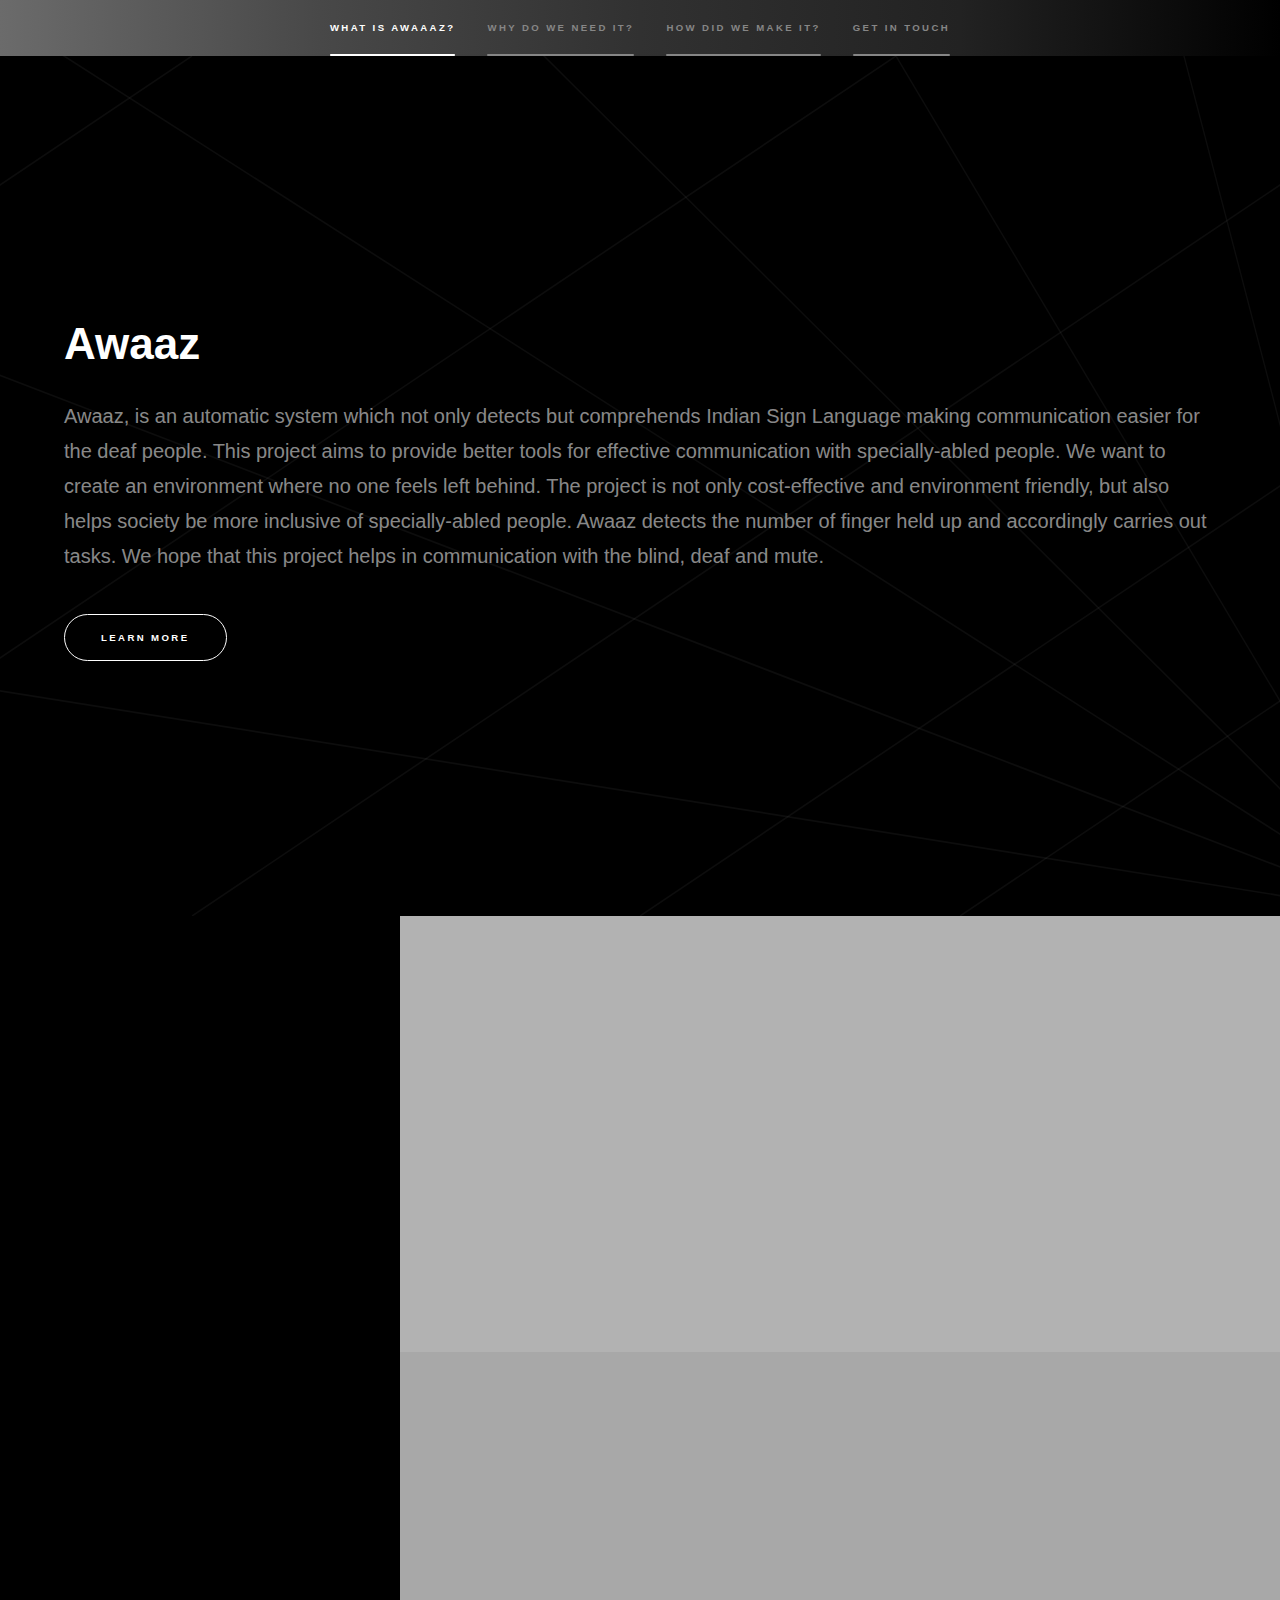
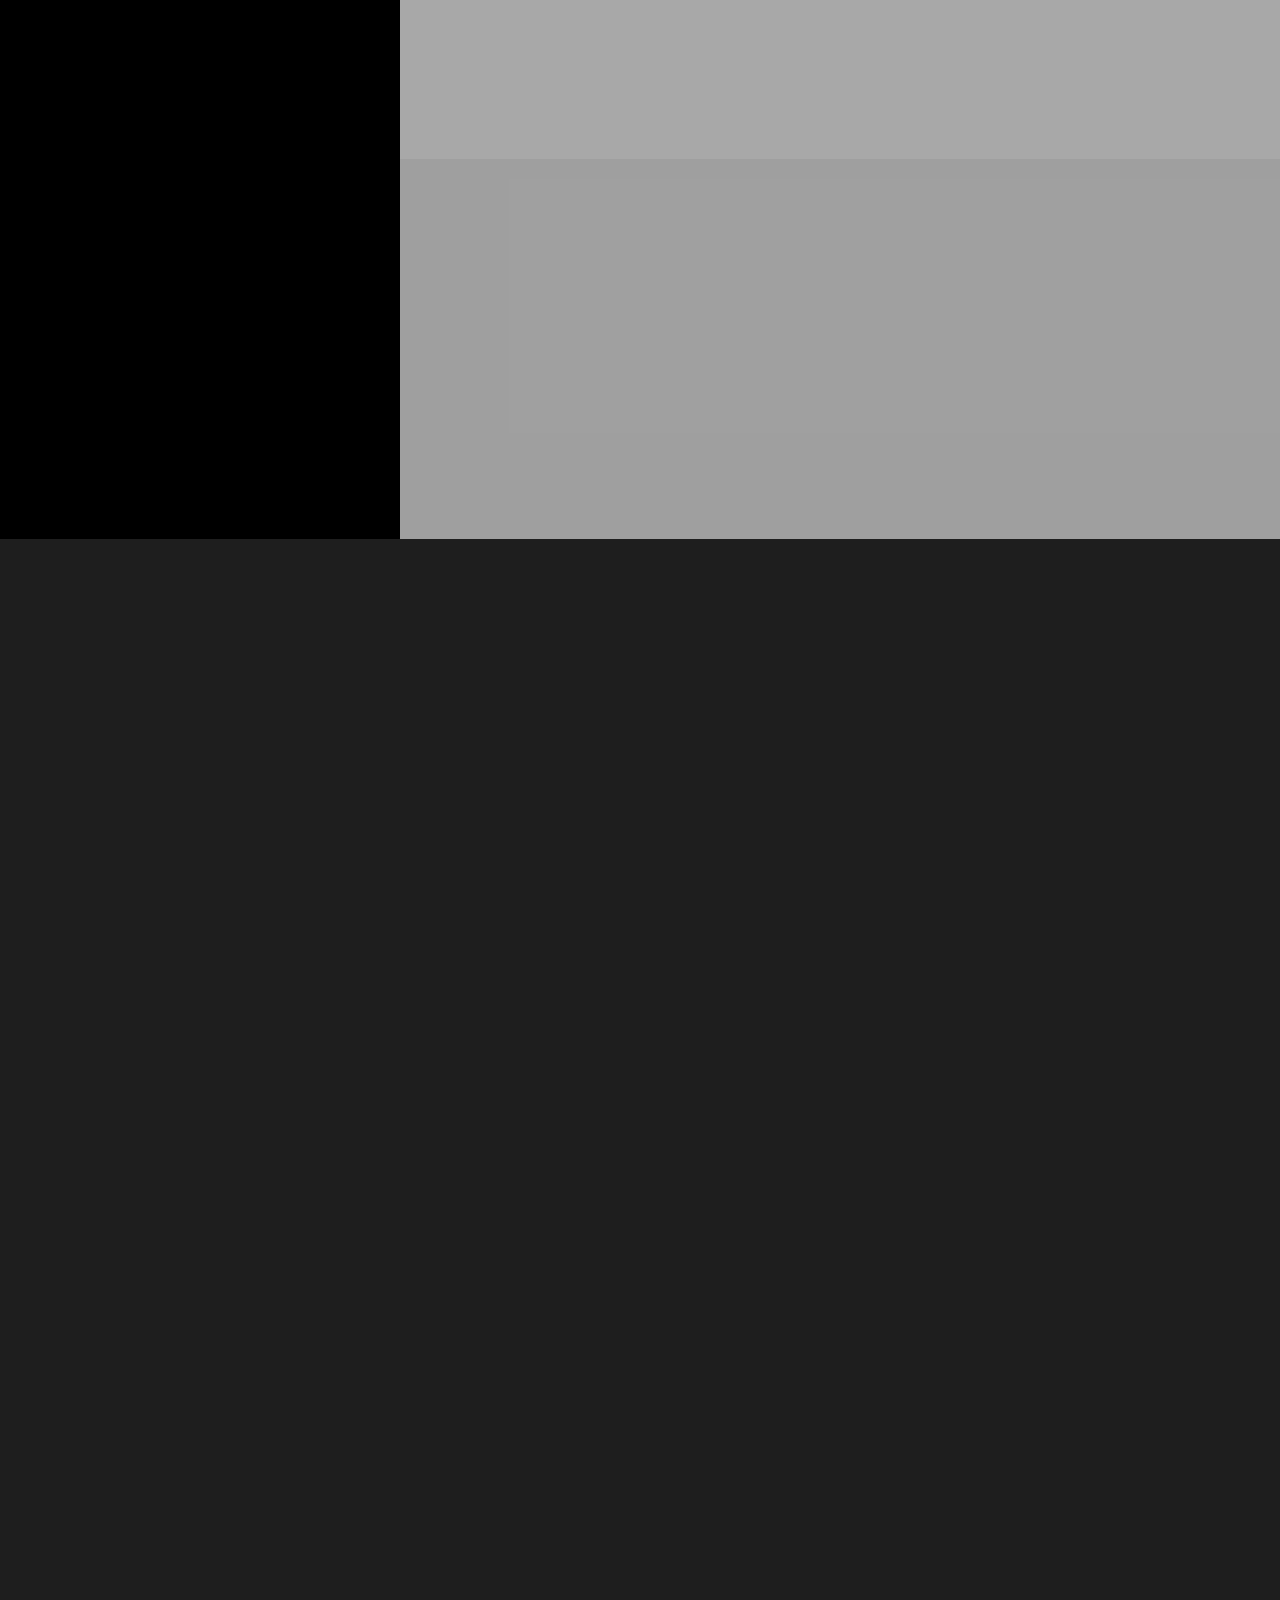
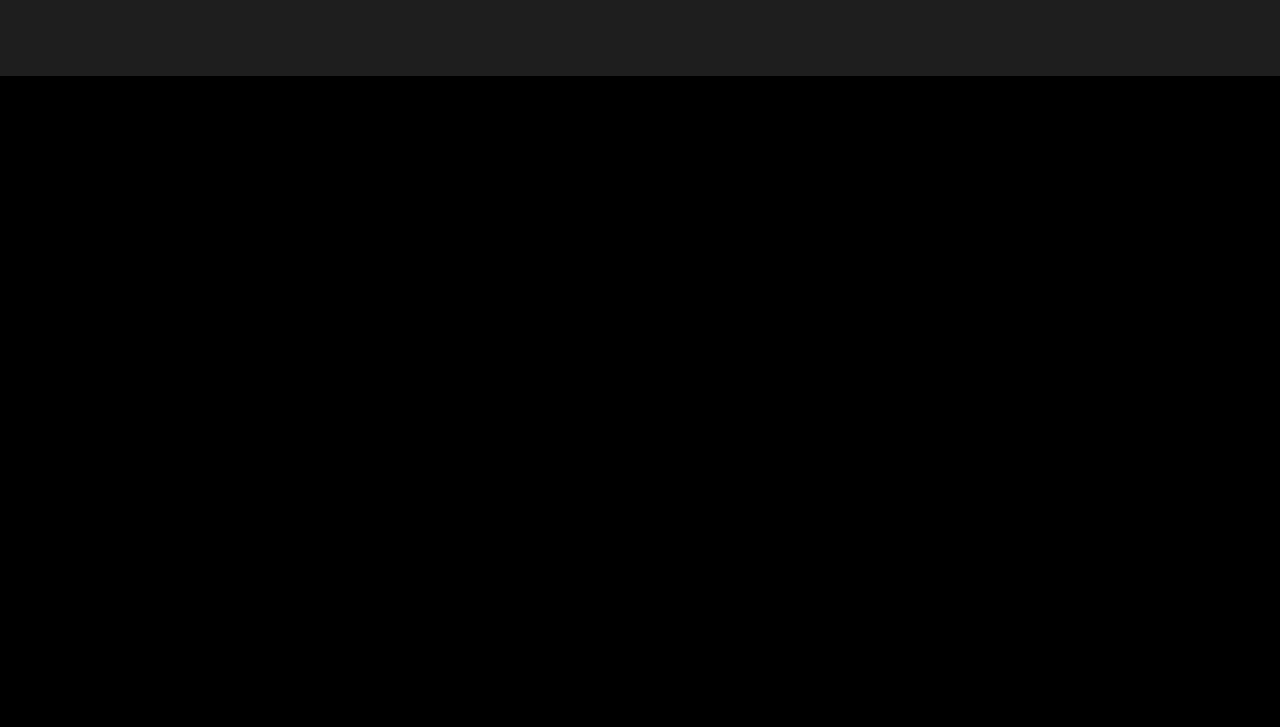
==== commit 87187454: "Update index.html" ====
--- a/index.html
+++ b/index.html
@@ -1,9 +1,4 @@
 <!DOCTYPE HTML>
-<!--
-	Hyperspace by HTML5 UP
-	html5up.net | @ajlkn
-	Free for personal and commercial use under the CCA 3.0 license (html5up.net/license)
--->
 <html>
 	<head>
 		<title>Awaaz</title>
@@ -111,33 +106,35 @@
 							<div class="features">
 								<section>
 									<span class="icon solid major fa-code"></span>
-									<h3>Lorem ipsum amet</h3>
-									<p>Phasellus convallis elit id ullam corper amet et pulvinar. Duis aliquam turpis mauris, sed ultricies erat dapibus.</p>
+									<h3>Mediapipe</h3>
+									<p>MediaPipe Studio is a web app for customising and testing on-device ML models, letting you try MediaPipe solutions in your browser with custom data and models, and adjust settings like result count and confidence threshold.
+									</p>
 								</section>
 								<section>
 									<span class="icon solid major fa-lock"></span>
-									<h3>Aliquam sed nullam</h3>
-									<p>Phasellus convallis elit id ullam corper amet et pulvinar. Duis aliquam turpis mauris, sed ultricies erat dapibus.</p>
+									<h3>Esp32 cam</h3>
+									<p>The ESP32-CAM is a popular development board based on the ESP32 chip, which includes both Wi-Fi and Bluetooth capabilities. It features a camera module, making it ideal for projects involving video streaming.
+									</p>
+								</section>
+								<section>
+									<span class="icon solid major fa-desktop"></span>
+									<h3>OpenCV</h3>
+									<p>OpenCV is an open-source library for computer vision and machine learning, offering tools for object detection and image processing.									</p>
+								</section>
+								<section>
+									<span class="icon solid major fa-link"></span>
+									<h3>Casscading StyleSheets</h3>
+									<p>CSS is a language that styles the look of web pages, controlling things like layout, colours, and fonts. It makes websites visually appealing by separating content from design.</p>
 								</section>
 								<section>
 									<span class="icon solid major fa-cog"></span>
-									<h3>Sed erat ullam corper</h3>
-									<p>Phasellus convallis elit id ullam corper amet et pulvinar. Duis aliquam turpis mauris, sed ultricies erat dapibus.</p>
-								</section>
-								<section>
-									<span class="icon solid major fa-desktop"></span>
-									<h3>Veroeros quis lorem</h3>
-									<p>Phasellus convallis elit id ullam corper amet et pulvinar. Duis aliquam turpis mauris, sed ultricies erat dapibus.</p>
-								</section>
-								<section>
-									<span class="icon solid major fa-link"></span>
-									<h3>Urna quis bibendum</h3>
-									<p>Phasellus convallis elit id ullam corper amet et pulvinar. Duis aliquam turpis mauris, sed ultricies erat dapibus.</p>
+									<h3>HyperText Markup Language</h3>
+									<p>HTML is a language for creating the structure of web pages. It uses codes in files viewed through browsers, which visually read and display the content.</p>
 								</section>
 								<section>
 									<span class="icon major fa-gem"></span>
-									<h3>Aliquam urna dapibus</h3>
-									<p>Phasellus convallis elit id ullam corper amet et pulvinar. Duis aliquam turpis mauris, sed ultricies erat dapibus.</p>
+									<h3>JavaScript</h3>
+									<p>JS is a programming language for adding interactive elements to websites, like forms and animations, without reloading the page.</p>
 								</section>
 							</div>
 							<ul class="actions">
@@ -150,7 +147,7 @@
 					<section id="three" class="wrapper style1 fade-up">
 						<div class="inner">
 							<h2>Get in touch</h2>
-							<p>Phasellus convallis elit id ullamcorper pulvinar. Duis aliquam turpis mauris, eu ultricies erat malesuada quis. Aliquam dapibus, lacus eget hendrerit bibendum, urna est aliquam sem, sit amet imperdiet est velit quis lorem.</p>
+							<p>Learn More about our product or about our organization. Send in any queries, suggestions or message you may have. We will do our best to address them all.</p>
 							<div class="split style1">
 								<section>
 									<form method="post" action="#">
--- a/assets/css/main.css
+++ b/assets/css/main.css
@@ -98,7 +98,7 @@
 	}
 
 	body {
-		background: #001735;
+		background: black;
 	}
 
 		body.is-preload *, body.is-preload *:before, body.is-preload *:after {
@@ -197,10 +197,10 @@
 		}
 
 			h1.major:after {
-				background-image: -moz-linear-gradient(to right, #001a3e, #386391);
-				background-image: -webkit-linear-gradient(to right, #001a3e, #386391);
-				background-image: -ms-linear-gradient(to right, #001a3e, #386391);
-				background-image: linear-gradient(to right, #001a3e, #386391);
+				background-image: -moz-linear-gradient(to right, #101010, #ffffff);
+				background-image: -webkit-linear-gradient(to right, #101010, #ffffff);
+				background-image: -ms-linear-gradient(to right, #101010, #ffffff);
+				background-image: linear-gradient(to right, #101010, #ffffff);
 				-moz-transition: max-width 0.2s ease;
 				-webkit-transition: max-width 0.2s ease;
 				-ms-transition: max-width 0.2s ease;
@@ -1833,7 +1833,7 @@
 		transition: border-color 0.2s ease;
 		background-color: transparent;
 		border: solid 1px !important;
-		border-color: rgba(255, 255, 255, 0.15) !important;
+		border-color: rgb(255, 255, 255) !important;
 		border-radius: 3em;
 		color: #ffffff !important;
 		cursor: pointer;
@@ -1915,7 +1915,7 @@
 		button.primary,
 		.button.primary {
 			background-color: #ffffff;
-			color: #000f2c !important;
+			color: #ffffff !important;
 		}
 
 			input[type="submit"].primary:after,
@@ -1945,7 +1945,7 @@
 		input[type="button"]:hover,
 		button:hover,
 		.button:hover {
-			border-color: rgba(255, 255, 255, 0.55) !important;
+			border-color: rgba(255, 255, 255, 0.606) !important;
 		}
 
 			input[type="submit"]:hover:after,
@@ -1973,7 +1973,7 @@
 				input[type="button"]:hover:active:after,
 				button:hover:active:after,
 				.button:hover:active:after {
-					opacity: 0.1;
+					opacity: 0.01;
 				}
 
 /* Features */
@@ -2525,7 +2525,7 @@
 			display: block;
 			background: #ffffff;
 			border-radius: 100%;
-			color: #312450;
+			color: #3d9bff;
 			text-align: center;
 			line-height: 2.5em;
 			margin: 0 0 1.3em 0;
@@ -2536,7 +2536,7 @@
 			}
 
 				.wrapper.style1 .icon.major:before {
-					color: #5e42a6;
+					color: #000000;
 				}
 
 				.wrapper.style1-alt .icon.major:before {
@@ -2552,7 +2552,7 @@
 				}
 
 				.wrapper.style3 .icon.major:before {
-					color: #b74e91;
+					color: #2994ff;
 				}
 
 				.wrapper.style3-alt .icon.major:before {
@@ -3022,7 +3022,7 @@
 				-webkit-transition: opacity 1s ease;
 				-ms-transition: opacity 1s ease;
 				transition: opacity 1s ease;
-				background: #001735;
+				background: #000000;
 				content: '';
 				display: block;
 				height: 100%;
@@ -3240,27 +3240,28 @@
 		}
 
 		.wrapper.style1 {
-			background-color: #001735;
+			background-color: #000000;
 		}
 
 		.wrapper.style1-alt {
-			background-color: #0057c8;
+			background-color: #000000;
 		}
 
 		.wrapper.style2 {
-			background-color: #003984;
+			background-color: #b2b2b2;
+			color: #000000;
 		}
 
 		.wrapper.style2-alt {
-			background-color: #002352;
+			background-color: #212121;
 		}
 
 		.wrapper.style3 {
-			background-color: #001f49;
+			background-color: #1e1e1e;
 		}
 
 		.wrapper.style3-alt {
-			background-color: #000e22;
+			background-color: #ffffff;
 		}
 
 		.wrapper.fullscreen {
@@ -3370,7 +3371,7 @@
 		display: -webkit-flex;
 		display: -ms-flex;
 		display: flex;
-		background-color: #002452;
+		background-color: #2e2e2e;
 		cursor: default;
 		padding: 1.75em 2em;
 	}
@@ -3524,7 +3525,7 @@
 
 	#sidebar {
 		padding: 2.5em 2.5em 0.5em 2.5em ;
-		background-image: linear-gradient(270deg, #011633, #001f47, #193b6a, #355e98, #6992c8);
+		background-image: linear-gradient(270deg, #000000, #222222, #313131, #484848, #6b6b6b);
 		cursor: default;
 		height: 100vh;
 		left: 0;
@@ -3737,7 +3738,7 @@
 			-ms-transition: color 0.2s ease;
 			transition: color 0.2s ease;
 			border: 0;
-			color: #5b9bee;
+			color: #868686;
 			display: block;
 			font-size: 0.6em;
 			font-weight: bold;
@@ -3761,14 +3762,14 @@
 			}
 
 			#sidebar nav a:before {
-				background: #5b9bee;
+				background: #868686;
 			}
 
 			#sidebar nav a:after {
-				background-image: -moz-linear-gradient(to right, #002452, #bce5ff);
-				background-image: -webkit-linear-gradient(to right, #002452, #bce5ff);
-				background-image: -ms-linear-gradient(to right, #002452, #bce5ff);
-				background-image: linear-gradient(to right, #002452, #bce5ff);
+				background-image: -moz-linear-gradient(to right, #000000, #ffffff);
+				background-image: -webkit-linear-gradient(to right, #000000, #ffffff);
+				background-image: -ms-linear-gradient(to right, #000000, #ffffff);
+				background-image: linear-gradient(to right, #000000, #ffffff);
 				-moz-transition: max-width 0.2s ease;
 				-webkit-transition: max-width 0.2s ease;
 				-ms-transition: max-width 0.2s ease;
@@ -3777,7 +3778,7 @@
 			}
 
 			#sidebar nav a:hover {
-				color: #4592ff;
+				color: #c1c0c0;
 			}
 
 			#sidebar nav a.active {
@@ -3857,7 +3858,7 @@
 
 						#sidebar nav a:after {
 							background-image: none;
-							background-color: #96c0ff;
+							background-color: #ffffff;
 						}
 
 		}
@@ -3906,4 +3907,4 @@
 				background-attachment: scroll;
 			}
 
-		}+		}
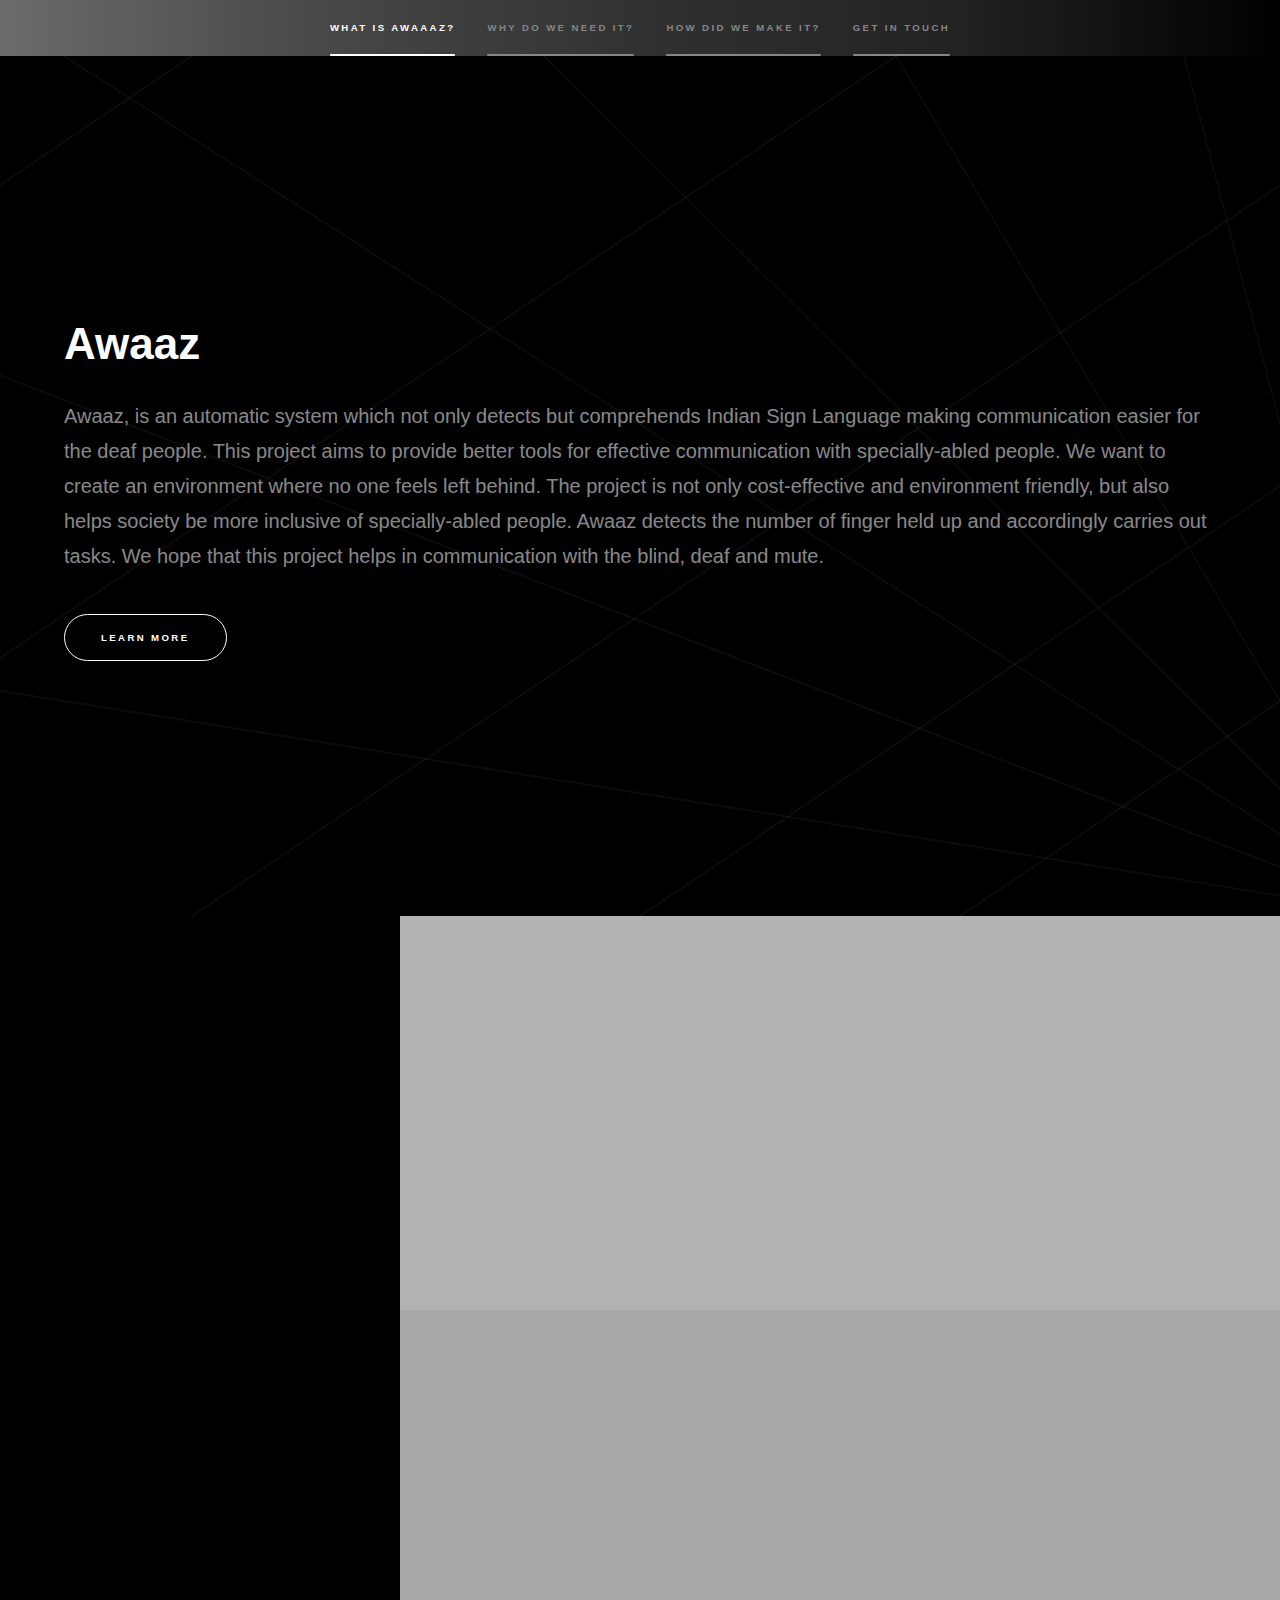
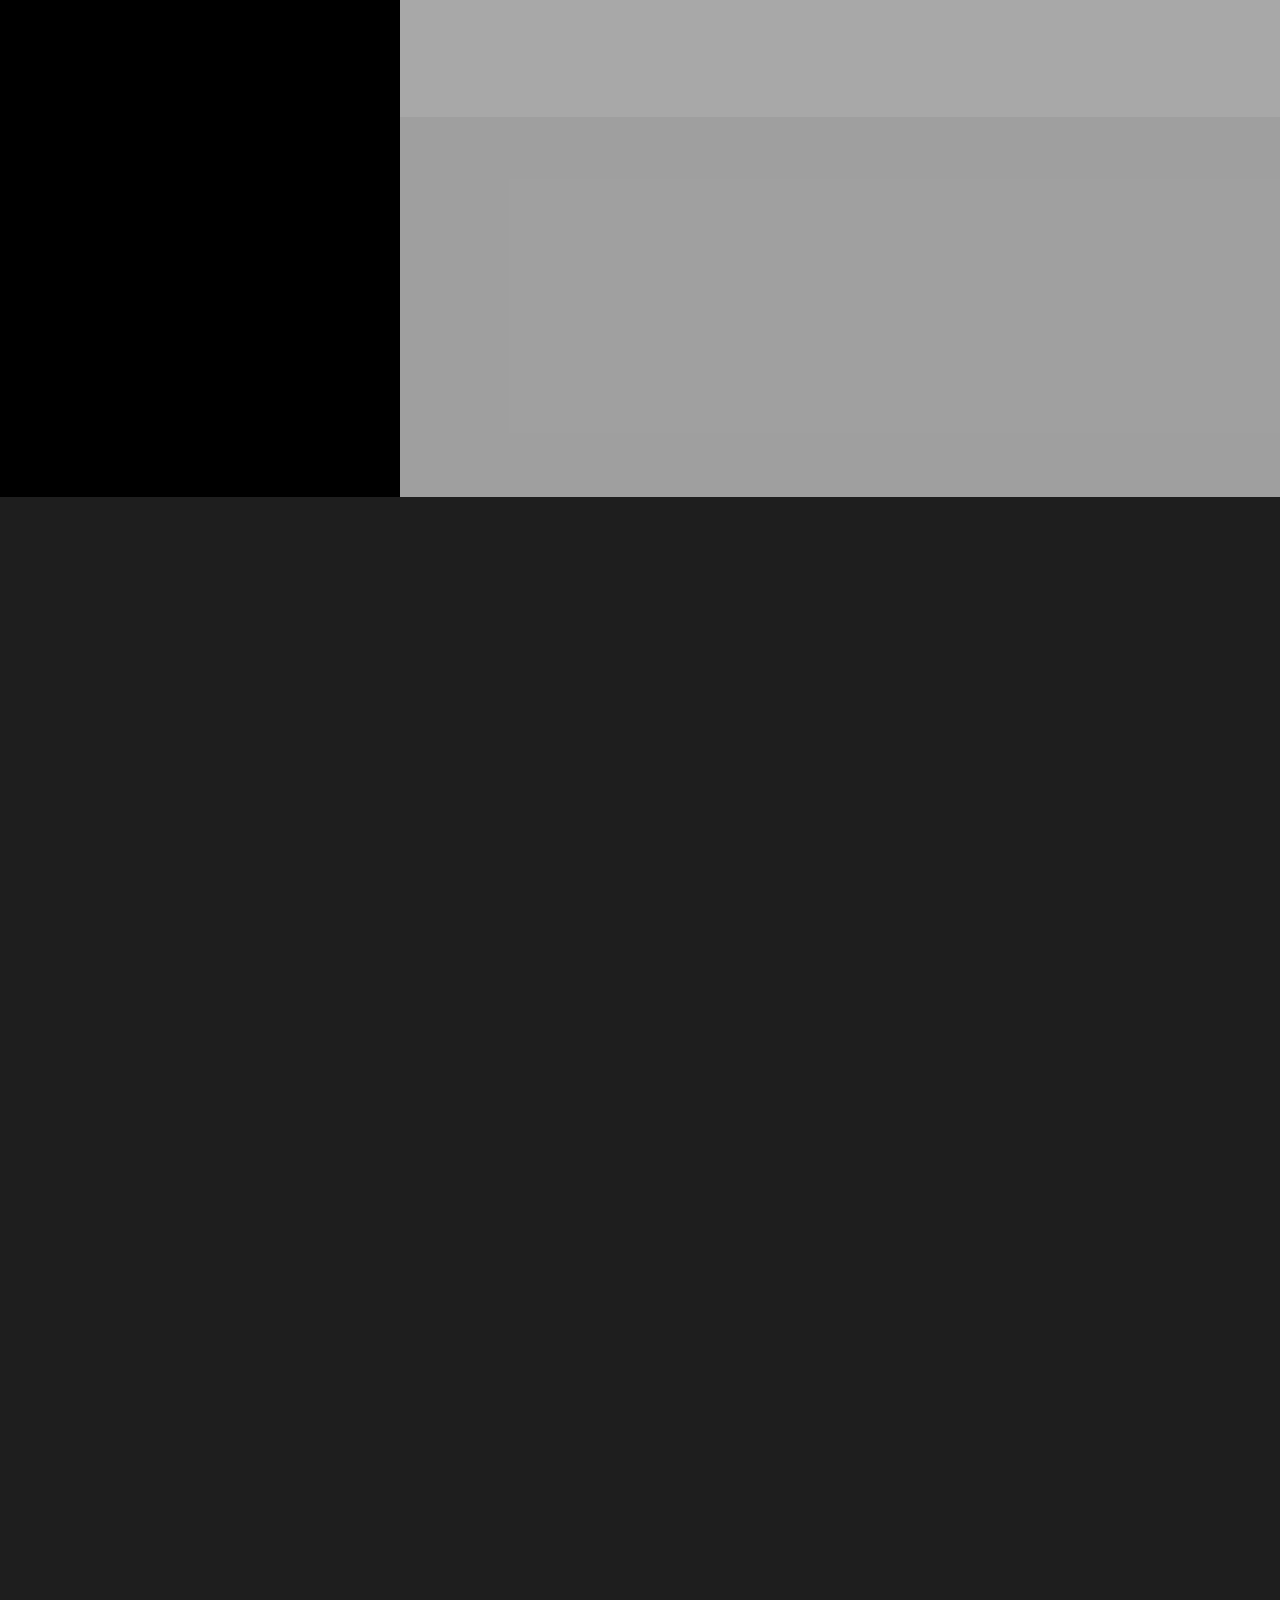
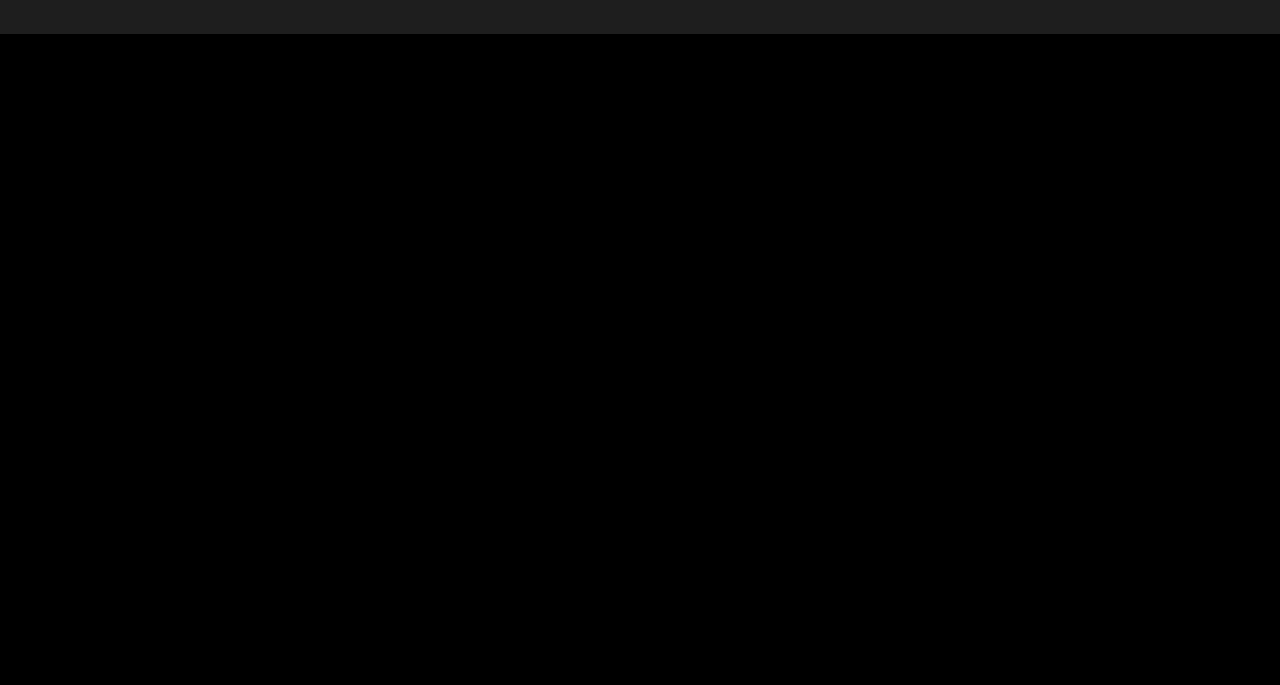
==== commit eb778952: "Update index.html" ====
--- a/index.html
+++ b/index.html
@@ -47,14 +47,14 @@
 							<a href="#" class="image"><img src="images/pic01.jpg" alt="" data-position="center center" /></a>
 							<div class="content">
 								<div class="inner">
-									<h2 style="color: black;">UNSDG 7</h2>
-									<p>Affordable and Clean energy</p>
+									<h2 style="color: black;">One-for-all</h2>
+									<p></p>
 									<p>
 										Sign language detectors, being affordable alternatives to costly communication methods like interpreters, can redirect resources to energy access projects.
 										 They also improve information access, education, and employment opportunities for the deaf, promoting inclusivity and sustainable development.
 									</p>
 									<ul class="actions">
-										<li><a href="generic.html" class="button">Learn more</a></li>
+										<li><a href="generic.html" class="button" id="pari">Learn more</a></li>
 									</ul>
 								</div>
 							</div>
@@ -63,13 +63,13 @@
 							<a href="#" class="image"><img src="images/pic02.jpg" alt="" data-position="top center" /></a>
 							<div class="content">
 								<div class="inner">
-									<h2 style="color: black;">UNSDG 9</h2>
-									<p>Innovation, Industry and Infrastructure</p>
+									<h2 style="color: black;">Bringing ideas to Life</h2>
+									<p>Aiming to increase use of technology to help create a better world</p>
 									<p>
 										A cheap sign language detector promotes inclusive innovation and supports sustainable industrialization by improving communication infrastructure and ensuring equitable access to technology for the deaf.
 									</p>
 									<ul class="actions">
-										<li><a href="generic.html" class="button">Learn more</a></li>
+										<li><a href="generic.html" class="button" id="pari">Learn more</a></li>
 									</ul>
 								</div>
 							</div>
@@ -78,14 +78,14 @@
 							<a href="#" class="image"><img src="images/pic03.jpg" alt="" data-position="25% 25%" /></a>
 							<div class="content">
 								<div class="inner">
-									<h2 style="color: black;">UNSDG 10</h2>
-									<p>Reduced Inequalities</p>
+									<h2 style="color: black;">Bridging the Gap</h2>
+									<p>Working towards reducing inequalities</p>
 									<p>
 										Indian sign language detection bridges the communication gap, boosting access to information and empowering deaf communities. 
 										This helps achieve SDG 10 by reducing inequalities.
 									</p>
 									<ul class="actions">
-										<li><a href="generic.html" class="button">Learn more</a></li>
+										<li><a href="generic.html" class="button" id="pari">Learn more</a></li>
 									</ul>
 								</div>
 							</div>
@@ -138,7 +138,7 @@
 								</section>
 							</div>
 							<ul class="actions">
-								<li><a href="generic.html" class="button">Learn more</a></li>
+								<li><a href="elements.html" class="button">Learn more</a></li>
 							</ul>
 						</div>
 					</section>
